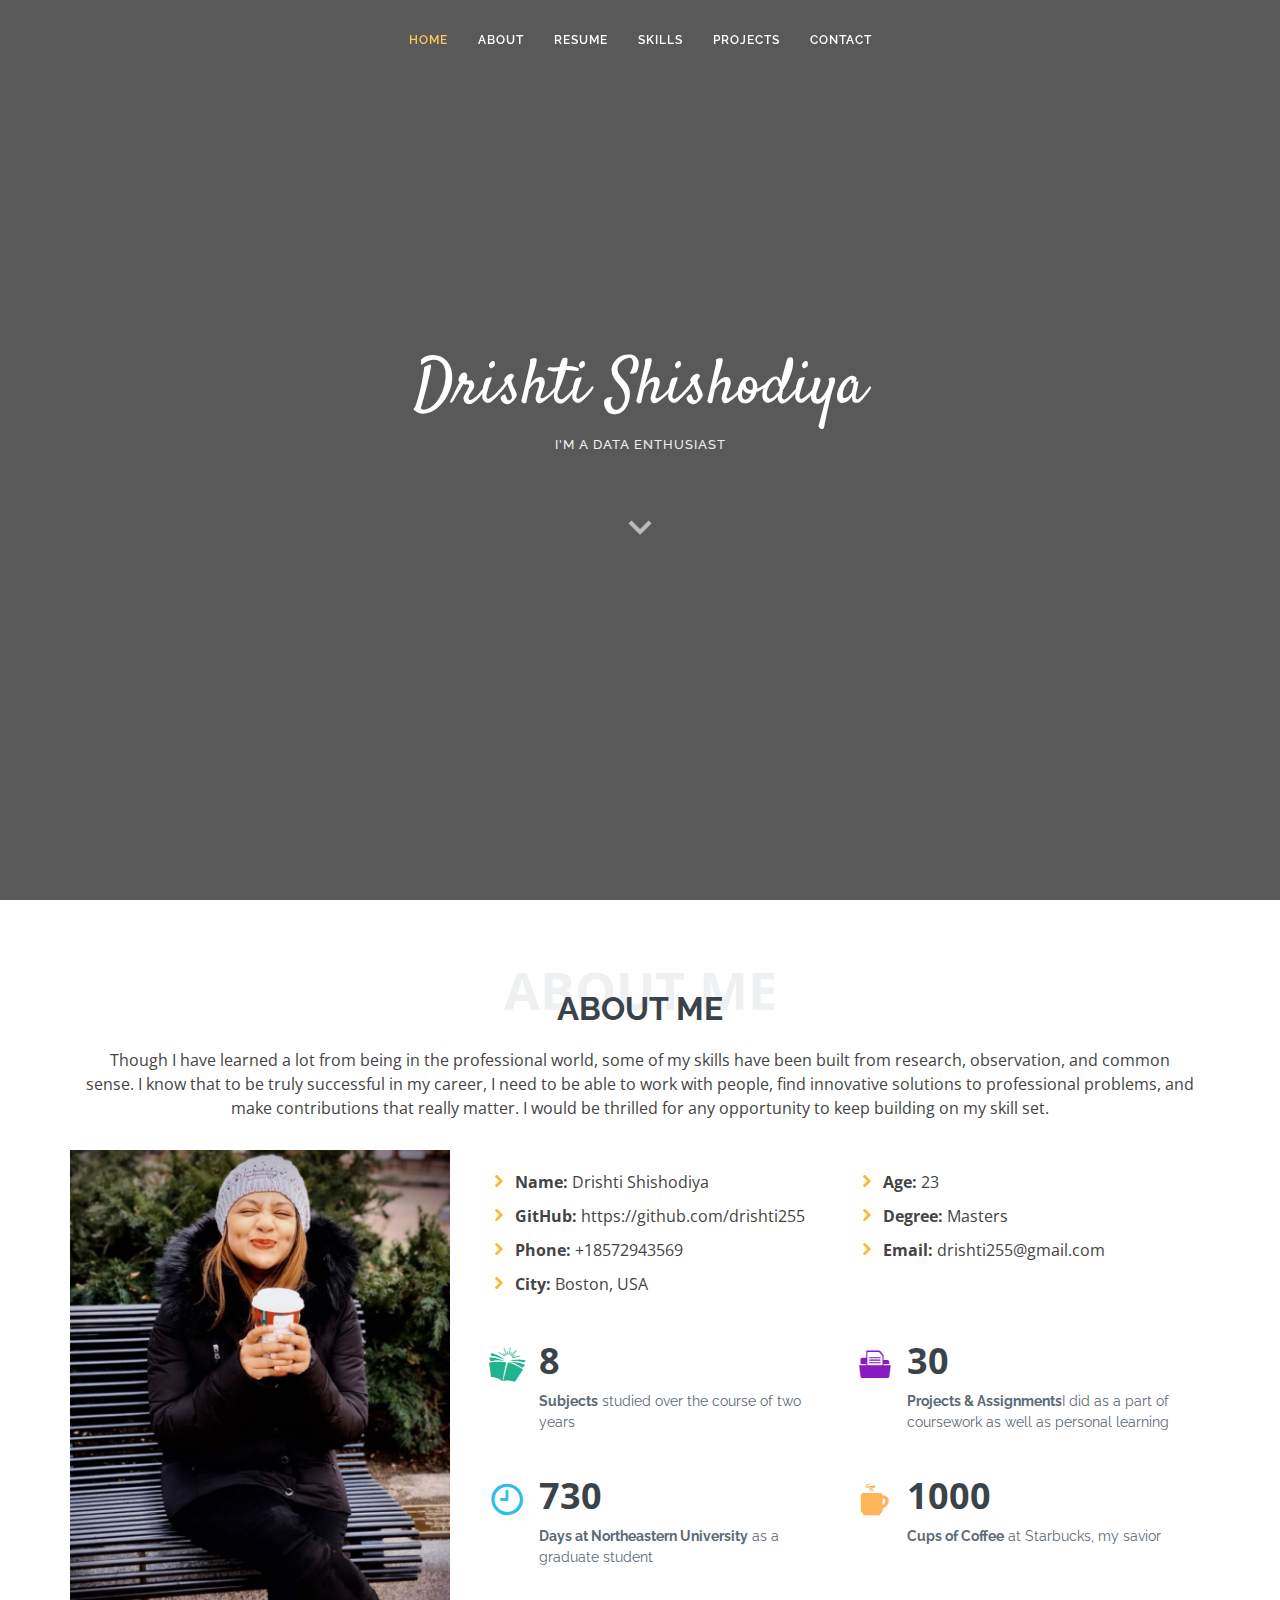
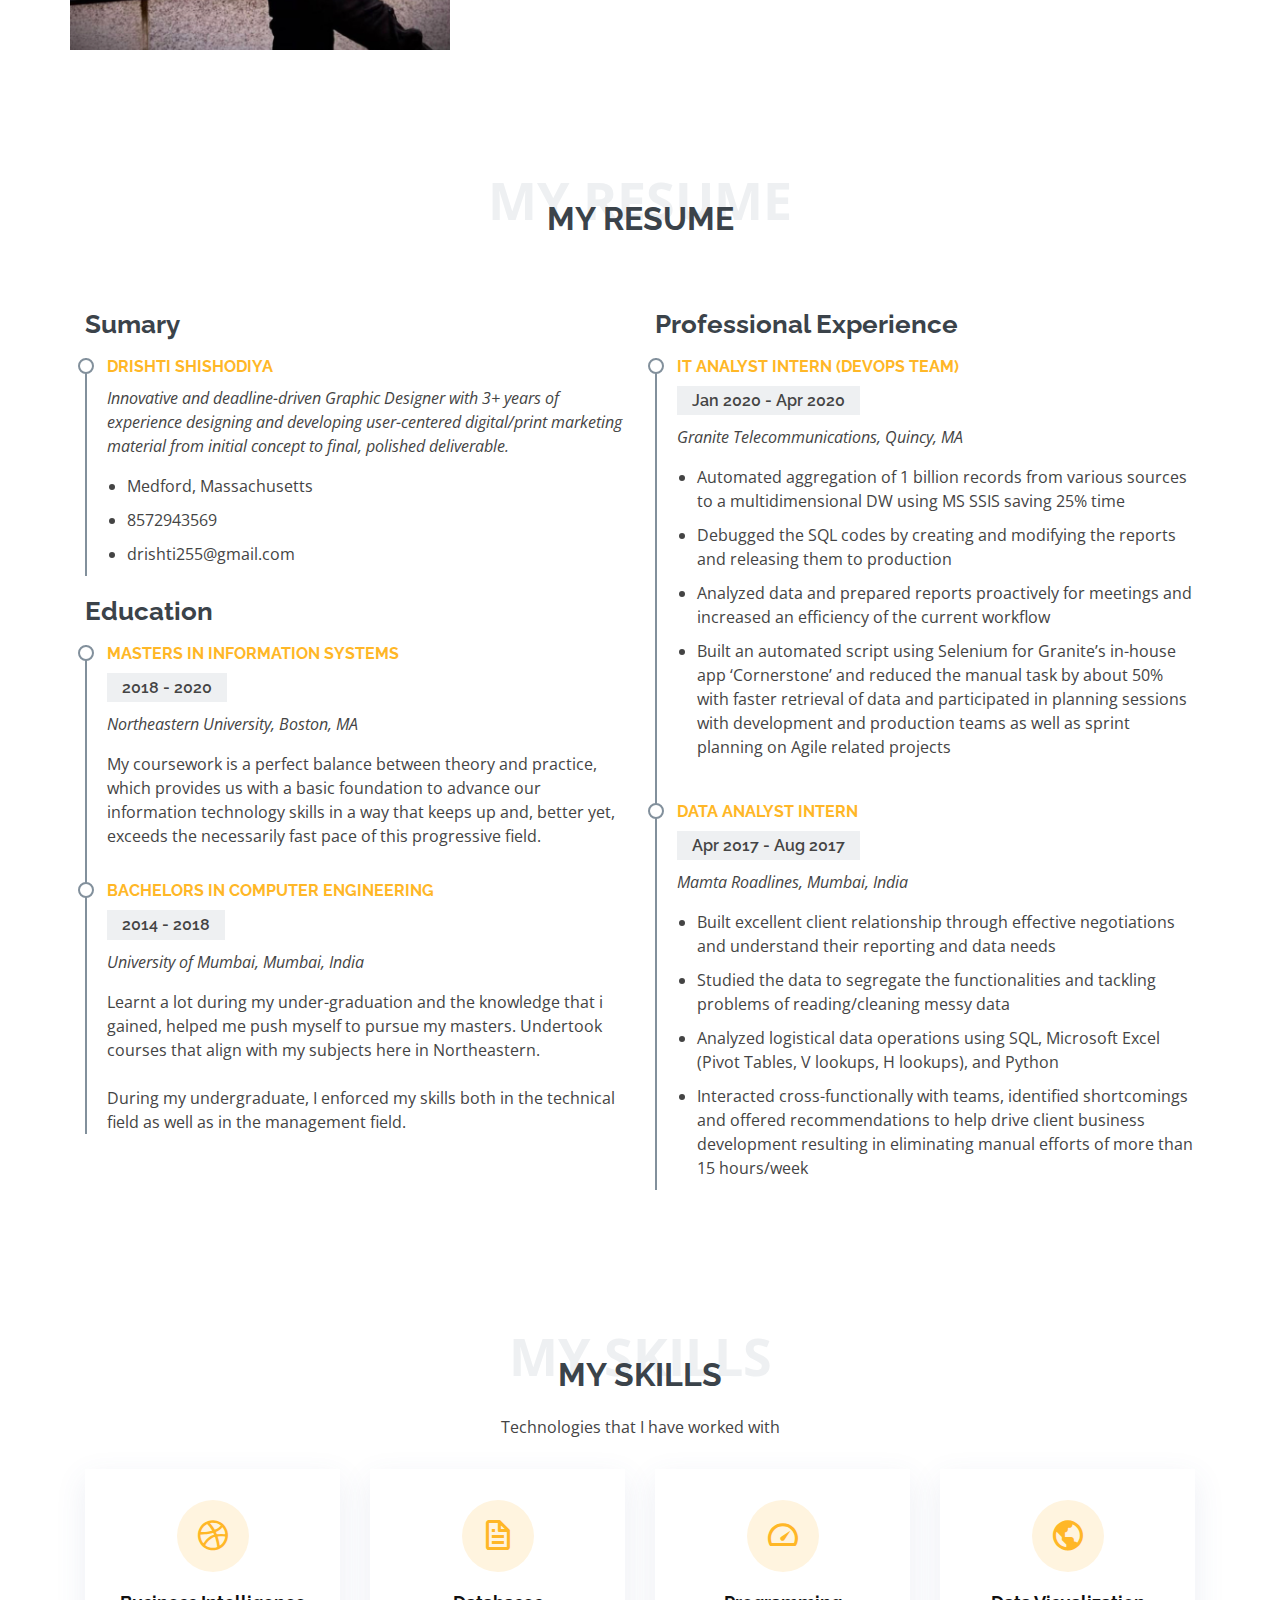
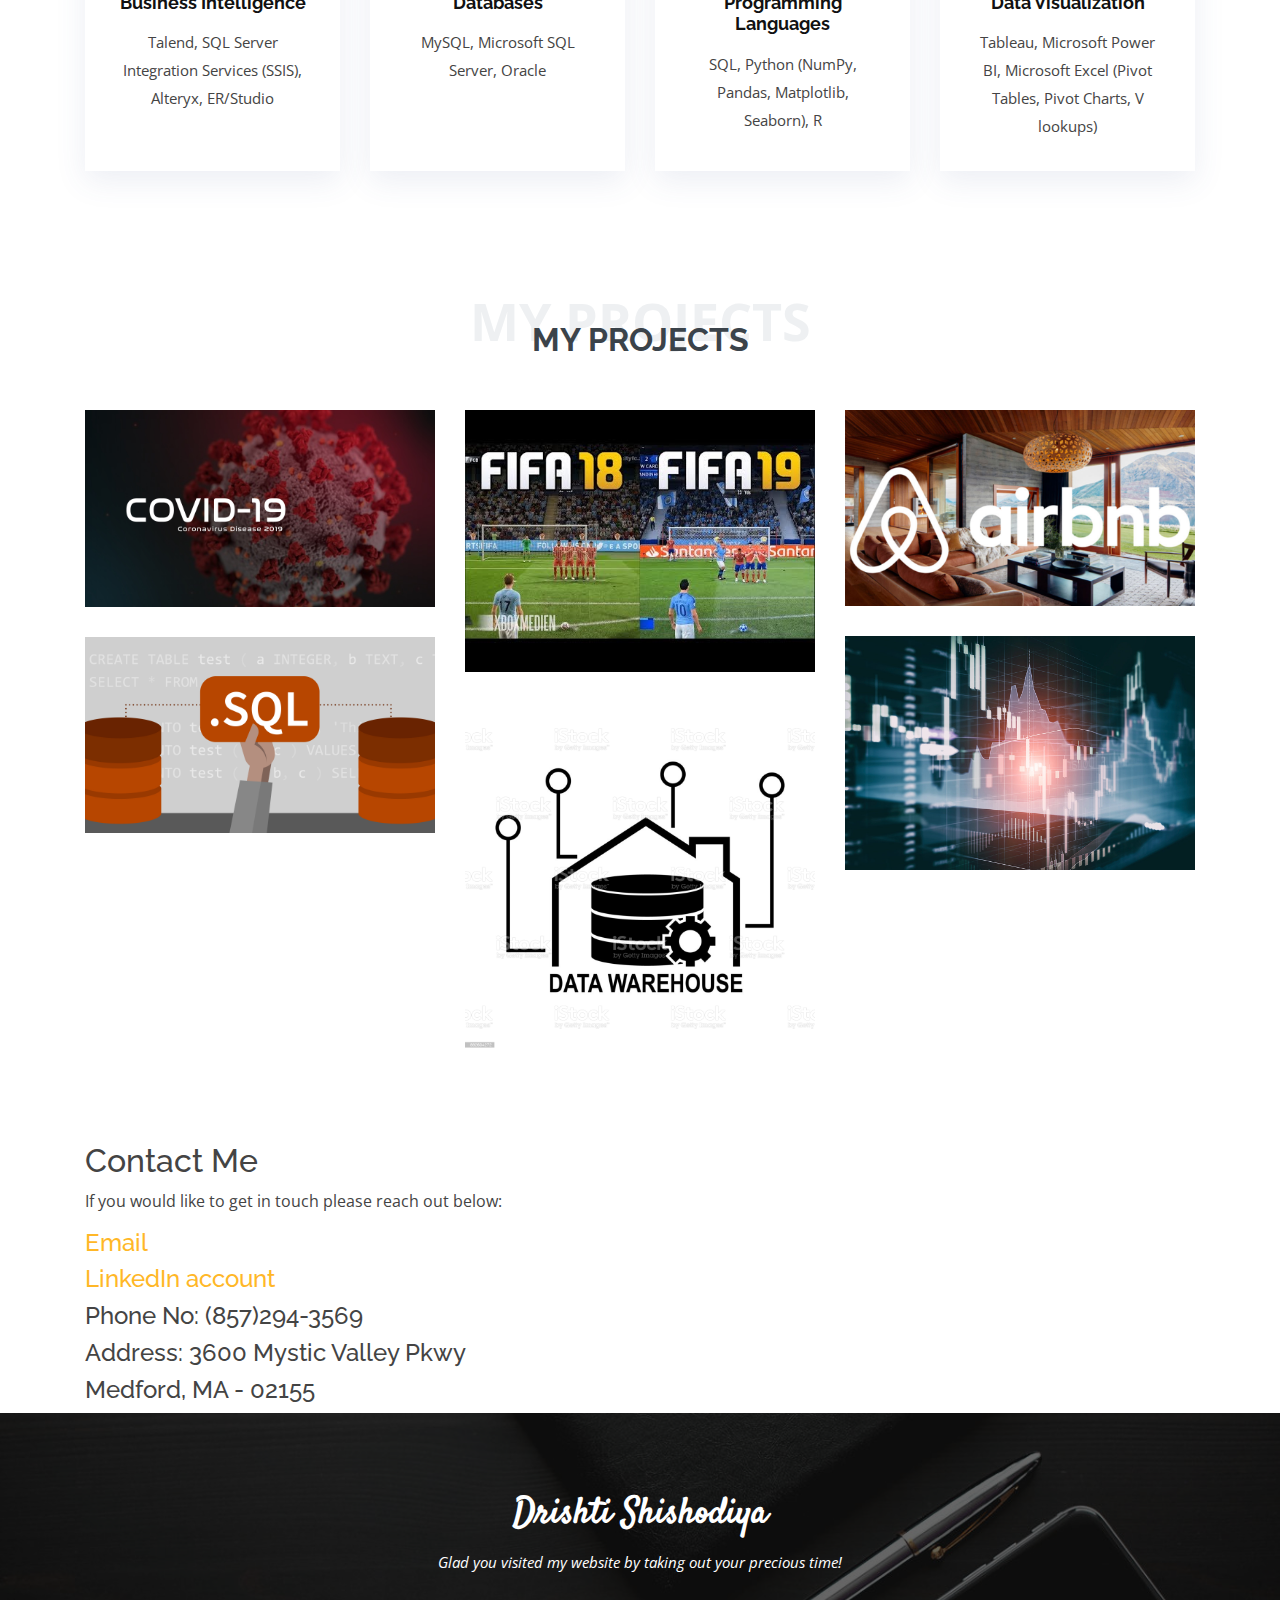
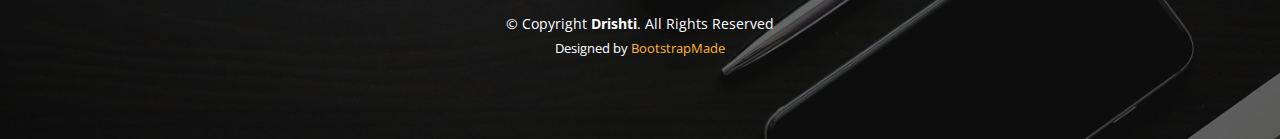
==== index.html @ b98b1c7c "Website: My Portfolio- First Edit" ====
<html lang="en"><head>
  <meta charset="utf-8">
  <meta content="width=device-width, initial-scale=1.0" name="viewport">

  <title>Laura Bootstrap Template - Index</title>
  <meta content="" name="description">
  <meta content="" name="keywords">

  <!-- Favicons -->
  <link href="assets/img/favicon.png" rel="icon">
  <link href="assets/img/apple-touch-icon.png" rel="apple-touch-icon">

  <!-- Google Fonts -->
  <link href="https://fonts.googleapis.com/css?family=Open+Sans:300,300i,400,400i,600,600i,700,700i|Raleway:300,300i,400,400i,500,500i,600,600i,700,700i|Satisfy" rel="stylesheet">

  <!-- Vendor CSS Files -->
  <link href="assets/vendor/bootstrap/css/bootstrap.min.css" rel="stylesheet">
  <link href="assets/vendor/icofont/icofont.min.css" rel="stylesheet">
  <link href="assets/vendor/boxicons/css/boxicons.min.css" rel="stylesheet">
  <link href="assets/vendor/owl.carousel/assets/owl.carousel.min.css" rel="stylesheet">
  <link href="assets/vendor/venobox/venobox.css" rel="stylesheet">

  <!-- Template Main CSS File -->
  <link href="assets/css/style.css" rel="stylesheet">

  <!-- =======================================================
  * Template Name: Laura - v2.2.0
  * Template URL: https://bootstrapmade.com/laura-free-creative-bootstrap-theme/
  * Author: BootstrapMade.com
  * License: https://bootstrapmade.com/license/
  ======================================================== -->
</head>

<body class=""><button type="button" class="mobile-nav-toggle d-lg-none"><i class="icofont-navigation-menu"></i></button>

  <!-- ======= Header ======= -->
  <header id="header" class="fixed-top d-flex justify-content-center align-items-center header-transparent">

    <nav class="nav-menu d-none d-lg-block">
      <ul>
        <li class="active"><a href="index.html">Home</a></li>
        <li class=""><a href="#about">About</a></li>
        <li class=""><a href="#resume">Resume</a></li>
        <li class=""><a href="#services">Skills</a></li>
        <li class=""><a href="#portfolio">Projects</a></li>
        <li class=""><a href="#contact">Contact</a></li>

      </ul>
    </nav><!-- .nav-menu -->

  </header><!-- End Header -->

  <!-- ======= Hero Section ======= -->
  <section id="hero">
    <div class="hero-container">
      <h1>Drishti Shishodiya</h1>
      <h2>I'm a Data Enthusiast </h2>
      <a href="#about" class="btn-scroll scrollto" title="Scroll Down"><i class="bx bx-chevron-down"></i></a>
    </div>
  </section><!-- End Hero -->

  <main id="main">

    <!-- ======= About Me Section ======= -->
    <section id="about" class="about">
      <div class="container">

        <div class="section-title">
          <span>About Me</span>
          <h2>About Me</h2>
          <p>Though I have learned a lot from being in the professional world, some of my skills have been built from research, observation, and common sense. I know that to be truly successful in my career, I need to be able to work with people, find innovative solutions to professional problems, and make contributions that really matter. I would be thrilled for any opportunity to keep building on my skill set.</p>
        </div>

        <div class="row">
          <div class="image col-lg-4 d-flex align-items-stretch justify-content-center justify-content-lg-start"></div>
          <div class="col-lg-8 d-flex flex-column align-items-stretch">
            <div class="content pl-lg-4 d-flex flex-column justify-content-center">
              <div class="row">
                <div class="col-lg-6">
                  <ul>
                    <li><i class="icofont-rounded-right"></i> <strong>Name:</strong>  Drishti Shishodiya</li>
                    <li><i class="icofont-rounded-right"></i> <strong>GitHub:</strong> https://github.com/drishti255</li>
                    <li><i class="icofont-rounded-right"></i> <strong>Phone:</strong> +18572943569</li>
                    <li><i class="icofont-rounded-right"></i> <strong>City:</strong> Boston, USA</li>
                  </ul>
                </div>
                <div class="col-lg-6">
                  <ul>
                    <li><i class="icofont-rounded-right"></i> <strong>Age:</strong> 23</li>
                    <li><i class="icofont-rounded-right"></i> <strong>Degree:</strong> Masters</li>
                    <li><i class="icofont-rounded-right"></i> <strong>Email:</strong> drishti255@gmail.com</li>
                    
                  </ul>
                </div>
              </div>
              <div class="row mt-n4">
                <div class="col-md-6 mt-5 d-md-flex align-items-md-stretch">
                  <div class="count-box">
                    <i class="icofont-education" style="color: #20b38e;"></i>
                    <span data-toggle="counter-up">8</span>
                    <p><strong>Subjects</strong> studied over the course of two years</p>
                  </div>
                </div>

                <div class="col-md-6 mt-5 d-md-flex align-items-md-stretch">
                  <div class="count-box">
                    <i class="icofont-document-folder" style="color: #8a1ac2;"></i>
                    <span data-toggle="counter-up"> 30 </span>
                    <p><strong>Projects &amp; Assignments</strong>I did as a part of coursework as well as personal learning</p>
                  </div>
                </div>

                <div class="col-md-6 mt-5 d-md-flex align-items-md-stretch">
                  <div class="count-box">
                    <i class="icofont-clock-time" style="color: #2cbdee;"></i>
                    <span data-toggle="counter-up">730</span>
                    <p><strong>Days at Northeastern University</strong> as a graduate student</p>
                  </div>
                </div>

                <div class="col-md-6 mt-5 d-md-flex align-items-md-stretch">
                  <div class="count-box">
                    <i style="color: #ffb459;" class="icofont-coffee-mug"></i>
                    <span data-toggle="counter-up">1000</span>
                    <p><strong>Cups of Coffee</strong> at Starbucks, my savior </p>
                  </div>
                </div>
              </div>
            </div><!-- End .content-->

            

          </div>
        </div>

      </div>
    </section><!-- End About Me Section -->

    <!-- ======= My Resume Section ======= -->
    <section id="resume" class="resume">
      <div class="container">

        <div class="section-title">
          <span>My Resume</span>
          <h2>My Resume</h2>
          
        </div>

        <div class="row">
          <div class="col-lg-6">
            <h3 class="resume-title">Sumary</h3>
            <div class="resume-item pb-0">
              <h4>Drishti Shishodiya</h4>
              <p><em>Innovative and deadline-driven Graphic Designer with 3+ years of experience designing and developing user-centered digital/print marketing material from initial concept to final, polished deliverable.</em></p>
              <p>
              </p><ul>
                <li> Medford, Massachusetts</li>
                <li>8572943569</li>
                <li>drishti255@gmail.com</li>
              </ul>
              <p></p>
            </div>

            <h3 class="resume-title">Education</h3>
            <div class="resume-item">
              <h4>Masters in Information Systems</h4>
              <h5>2018 - 2020</h5>
              <p><em>Northeastern University, Boston, MA</em></p>
              <p>My coursework is a perfect balance between theory and practice, which provides us with a basic foundation to advance our information technology skills in a way that keeps up and, better yet, exceeds the necessarily fast pace of this progressive field.</p>
            </div>
            <div class="resume-item">
              <h4>Bachelors in Computer Engineering</h4>
              <h5>2014 - 2018</h5>
              <p><em>University of Mumbai, Mumbai, India</em></p>
              <p>Learnt a lot during my under-graduation and the knowledge that i gained, helped me push myself to pursue my masters. Undertook courses that align with my subjects here in Northeastern. <br/> <br/>During my undergraduate, I enforced my skills both in the technical field as well as in the management field.</p>
            </div>
          </div>
          <div class="col-lg-6">
            <h3 class="resume-title">Professional Experience</h3>
            <div class="resume-item">
              <h4>IT Analyst Intern (Devops Team)</h4>
              <h5>Jan 2020 - Apr 2020</h5>
              <p><em> Granite Telecommunications, Quincy, MA </em></p>
              <p>
              </p><ul>
                <li>Automated aggregation of 1 billion records from various sources to a multidimensional DW using MS SSIS saving 25% time</li>
                <li>Debugged the SQL codes by creating and modifying the reports and releasing them to production</li>
                <li>Analyzed data and prepared reports proactively for meetings and increased an efficiency of the current workflow</li>
                <li>Built an automated script using Selenium for Granite’s in-house app ‘Cornerstone’ and reduced the manual task by about 50% with faster retrieval of data and participated in planning sessions with development and production teams as well as sprint planning on Agile related projects</li>
              </ul>
              <p></p>
            </div>
            <div class="resume-item">
              <h4>Data Analyst Intern</h4>
              <h5>Apr 2017 - Aug 2017</h5>
              <p><em>Mamta Roadlines, Mumbai, India</em></p>
              <p>
              </p><ul>
                <li>Built excellent client relationship through effective negotiations and understand their reporting and data needs</li>
                <li>Studied the data to segregate the functionalities and tackling problems of reading/cleaning messy data</li>
                <li>Analyzed logistical data operations using SQL, Microsoft Excel (Pivot Tables, V lookups, H lookups), and Python </li>
                <li>Interacted cross-functionally with teams, identified shortcomings and offered recommendations to help drive client business development resulting in eliminating manual efforts of more than 15 hours/week</li>
              </ul>
              <p></p>
            </div>
          </div>
        </div>

      </div>
    </section>
    <!-- ======= My Services Section ======= -->
    <section id="services" class="services">
      <div class="container">

        <div class="section-title">
          <span>My Skills</span>
          <h2>My Skills</h2>
          <p>Technologies that I have worked with</p>
        </div>

        <div class="row">
          <div class="col-md-6 col-lg-3 d-flex align-items-stretch mb-5 mb-lg-0">
            <div class="icon-box">
              <div class="icon"><i class="bx bxl-dribbble"></i></div>
              <h4 class="title"><a href="">Business Intelligence </a></h4>
              <p class="description">Talend, SQL Server Integration Services (SSIS), Alteryx, ER/Studio</p>
            </div>
          </div>

          <div class="col-md-6 col-lg-3 d-flex align-items-stretch mb-5 mb-lg-0">
            <div class="icon-box">
              <div class="icon"><i class="bx bx-file"></i></div>
              <h4 class="title"><a href="">Databases</a></h4>
              <p class="description">MySQL, Microsoft SQL Server, Oracle   </p>
            </div>
          </div>

          <div class="col-md-6 col-lg-3 d-flex align-items-stretch mb-5 mb-lg-0">
            <div class="icon-box">
              <div class="icon"><i class="bx bx-tachometer"></i></div>
              <h4 class="title"><a href="">Programming Languages</a></h4>
              <p class="description">SQL, Python (NumPy, Pandas, Matplotlib, Seaborn), R</p>
            </div>
          </div>

          <div class="col-md-6 col-lg-3 d-flex align-items-stretch mb-5 mb-lg-0">
            <div class="icon-box">
              <div class="icon"><i class="bx bx-world"></i></div>
              <h4 class="title"><a href="">Data Visualization</a></h4>
              <p class="description">Tableau, Microsoft Power BI, Microsoft Excel (Pivot Tables, Pivot Charts, V lookups)</p>
            </div>
          </div>
          
        </div>

      </div>
    </section><!-- End My Services Section -->

    
    <!-- ======= My Portfolio Section ======= -->
    <section id="portfolio" class="portfolio">
      <div class="container">

        <div class="section-title">
          <span>My Projects</span>
          <h2>My Projects</h2>
        </div>

        

        <div class="row portfolio-container" style="position: relative; height: 887.5px;">

          <div class="col-lg-4 col-md-6 portfolio-item filter-app" style="position: absolute; left: 0px; top: 0px;">
            <div class="portfolio-img"><img src="assets/img/portfolio/portfolio-1.jpg" class="img-fluid" alt=""></div>
            <div class="portfolio-info">
              <h4></h4>
              <p></p>
              
              <a href="https://public.tableau.com/profile/drishti8812#!/vizhome/COVID-19AnalysisofConfirmedCases/Dashboard1" class="details-link" title="More Details"><i class="bx bx-link"></i></a>
            </div>
          </div>

          <div class="col-lg-4 col-md-6 portfolio-item filter-web" style="position: absolute; left: 360px; top: 0px;">
            <div class="portfolio-img"><img src="assets/img/portfolio/portfolio-2.jpg" class="img-fluid" alt=""></div>
            <div class="portfolio-info">
              <h4></h4>
              <p></p>
              
              <a href="https://github.com/drishti255/Predictive-Analysis--Analyzing-the-player-value" class="details-link" title="More Details"><i class="bx bx-link"></i></a>
            </div>
          </div>

          <div class="col-lg-4 col-md-6 portfolio-item filter-app" style="position: absolute; left: 0px; top: 215.625px;">
            <div class="portfolio-img"><img src="assets/img/portfolio/portfolio-3.jpg" class="img-fluid" alt=""></div>
            <div class="portfolio-info">
              <h4></h4>
              <p></p>
              
              <a href="https://github.com/drishti255/Melbourne-Airbnb-Data-Analysis" class="details-link" title="More Details"><i class="bx bx-link"></i></a>
            </div>
          </div>

          <div class="col-lg-4 col-md-6 portfolio-item filter-card" style="position: absolute; left: 360px; top: 277.5px;">
            <div class="portfolio-img"><img src="assets/img/portfolio/portfolio-4.jpg" class="img-fluid" alt=""></div>
            <div class="portfolio-info">
              <h4></h4>
              <p></p>
              
              <a href="https://github.com/drishti255/MarriedWomenIncomePrediction" class="details-link" title="More Details"><i class="bx bx-link"></i></a>
            </div>
          </div>

          <div class="col-lg-4 col-md-6 portfolio-item filter-web" style="position: absolute; left: 0px; top: 431.078px;">
            <div class="portfolio-img"><img src="assets/img/portfolio/portfolio-5.jpg" class="img-fluid" alt=""></div>
            <div class="portfolio-info">
              <h4></h4>
              <p></p>
              
              <a href="portfolio-details.html" class="details-link" title="More Details"><i class="bx bx-link"></i></a>
            </div>
          </div>

          <div class="col-lg-4 col-md-6 portfolio-item filter-app" style="position: absolute; left: 360px; top: 527.5px;">
            <div class="portfolio-img"><img src="assets/img/portfolio/portfolio-6.jpg" class="img-fluid" alt=""></div>
            <div class="portfolio-info">
              <h4></h4>
              <p></p>
              
              <a href="https://github.com/drishti255/DataWarehouse" class="details-link" title="More Details"><i class="bx bx-link"></i></a>
            </div>
          </div>

          <div class="col-lg-4 col-md-6 portfolio-item filter-card" style="position: absolute; left: 0px; top: 646.703px;">
            <div class="portfolio-img"><img src="assets/img/portfolio/portfolio-7.jpg" class="img-fluid" alt=""></div>
            
          </div>

          <div class="col-lg-4 col-md-6 portfolio-item filter-card" style="position: absolute; left: 0px; top: 676.703px;">
            <div class="portfolio-img"><img src="assets/img/portfolio/portfolio-8.jpg" class="img-fluid" alt=""></div>
            
          </div>

          <div class="col-lg-4 col-md-6 portfolio-item filter-web" style="position: absolute; left: 0px; top: 706.703px;">
            
            
          </div>

        </div>

      </div>
    </section><!-- End My Portfolio Section -->

    <!-- ======= Pricing Section ======= -->
    <!-- End Pricing Section -->

    <!-- ======= Contact Me Section ======= -->
    <div class="container">
      <h2>Contact Me</h2>
      <p>If you would like to get in touch please reach out below:
      
      </p><div class="containers">
      <a href="mailto:drishti255@gmail.com"><h4>Email</h4></a>
    </div>

    <div class="containers">
      <a href="https://www.linkedin.com/in/drishtishishodiya/"><h4>LinkedIn account</h4></a>
    </div>
    <div class="containers">
      <b><h4>Phone No: (857)294-3569</h4></b>
    </div>
    <div class="containers">
      <b><h4>Address: 3600 Mystic Valley Pkwy</h4></b>
      <b><h4>Medford, MA - 02155</h4></b>
    </div> <!-- End Contact Me Section -->

  </main><!-- End #main -->

  <!-- ======= Footer ======= -->
  <footer id="footer">
    <div class="container">
      <h3>Drishti Shishodiya</h3>
      <p>Glad you visited my website by taking out your precious time!</p>
      
      <div class="copyright">
        © Copyright <strong><span>Drishti</span></strong>. All Rights Reserved
      </div>
      <div class="credits">
        <!-- All the links in the footer should remain intact. -->
        <!-- You can delete the links only if you purchased the pro version. -->
        <!-- Licensing information: https://bootstrapmade.com/license/ -->
        <!-- Purchase the pro version with working PHP/AJAX contact form: https://bootstrapmade.com/laura-free-creative-bootstrap-theme/ -->
        Designed by <a href="https://bootstrapmade.com/">BootstrapMade</a>
      </div>
    </div>
  </footer><!-- End Footer -->

  <a href="#" class="back-to-top" style="display: none;"><i class="icofont-simple-up"></i></a>

  <!-- Vendor JS Files -->
  <script src="assets/vendor/jquery/jquery.min.js"></script>
  <script src="assets/vendor/bootstrap/js/bootstrap.bundle.min.js"></script>
  <script src="assets/vendor/jquery.easing/jquery.easing.min.js"></script>
  <script src="assets/vendor/php-email-form/validate.js"></script>
  <script src="assets/vendor/waypoints/jquery.waypoints.min.js"></script>
  <script src="assets/vendor/counterup/counterup.min.js"></script>
  <script src="assets/vendor/owl.carousel/owl.carousel.min.js"></script>
  <script src="assets/vendor/isotope-layout/isotope.pkgd.min.js"></script>
  <script src="assets/vendor/venobox/venobox.min.js"></script>

  <!-- Template Main JS File -->
  <script src="assets/js/main.js"></script><nav class="mobile-nav d-lg-none">
      <ul>
        <li class=""><a href="index.html">Home</a></li>
        <li class=""><a href="#about">About</a></li>
        <li class=""><a href="#resume">Resume</a></li>
        <li class=""><a href="#services">Services</a></li>
        <li class=""><a href="#portfolio">Portfolio</a></li>
        <li class=""><a href="#contact">Contact</a></li>

      </ul>
    </nav><div class="mobile-nav-overly" style="display: none;"></div>



</body></html>
---- assets/vendor/venobox/venobox.css ----
/* ------ venobox.css --------*/
.vbox-overlay *, .vbox-overlay *:before, .vbox-overlay *:after{
    -webkit-backface-visibility: hidden;
    -webkit-box-sizing:border-box;
    -moz-box-sizing:border-box;
    box-sizing:border-box;
}
.vbox-overlay * { 
    -webkit-backface-visibility: visible;
    backface-visibility: visible;
}
.vbox-overlay{
    display: -webkit-flex;
    display: flex;
    -webkit-flex-direction: column;
    flex-direction: column;
    -webkit-justify-content: center;
    justify-content: center;
    -webkit-align-items: center;
    align-items: center;
    position: fixed;
    left: 0;
    top: 0;
    bottom: 0;
    right: 0;
    z-index: 999999;
}

/* ----- navigation ----- */
.vbox-title{
    width: 100%;
    height: 40px;
    float: left;
    text-align: center;
    line-height: 28px;
    font-size: 12px;
    padding: 6px 50px;
    overflow: hidden;
    position: fixed;
    display: none;
    left: 0;
    z-index: 89;
}
.vbox-close{
    cursor: pointer;
    position: fixed;
    top: -1px;
    right: 0;
    width: 50px;
    height: 40px;
    padding: 6px;
    display: block;
    background-position:10px center;
    overflow: hidden;
    font-size: 24px;
    line-height: 1;
    text-align: center;
    z-index: 99;
}
.vbox-left{
    cursor: pointer;
    position: fixed;
    left: 0;
    height: 40px;
    overflow: hidden;
    line-height: 28px;
    font-size: 12px;
    z-index: 99;
    display: flex;
    align-items:center;
}
.vbox-num{
    display: inline-block;
    margin: 6px 0 6px 15px;
}
/* ----- Social share ----- */
.vbox-share{
    line-height: 28px;
    font-size: 12px;
    overflow: hidden;
    position: fixed;
    left: 0;
    z-index: 98;
    display: flex;
    align-items:center;
    justify-content: center;
    width: 100%;
    text-align: center;
}
.vbox-share svg{
    max-height: 28px;
    width: 28px;
    z-index: 10;
    margin-left: 12px;
    margin-top: 6px;
    margin-bottom: 6px;
    vertical-align: middle;
}


/* ----- navigation ARROWS ----- */
.vbox-next, .vbox-prev{
    position: fixed;
    top: 50%;
    margin-top: -15px;
    overflow: hidden;
    cursor: pointer;
    display: block;
    width: 45px;
    height: 45px;
    z-index: 99;
}
.vbox-next span, .vbox-prev span{
    position: relative;
    width: 20px;
    height: 20px;
    border: 2px solid transparent;
    border-top-color: #B6B6B6;
    border-right-color: #B6B6B6;
    text-indent: -100px;
    position: absolute;
    top: 8px;
    display: block;
}
.vbox-prev{
    left: 15px;
}
.vbox-next{
    right: 15px;
}
.vbox-prev span{
    left: 10px;
    -ms-transform: rotate(-135deg);
    -webkit-transform: rotate(-135deg);
    transform: rotate(-135deg);
}
.vbox-next span{
    -ms-transform: rotate(45deg);
    -webkit-transform: rotate(45deg);
    transform: rotate(45deg);
    right: 10px;
}
/* ------- inline window ------ */
.vbox-inline{
    width: 420px;
    height: 315px;
    height: 70vh;
    padding: 10px;
    background: #fff;
    margin: 0 auto;
    overflow: auto;
    text-align: left;
}
/* ------- Video & iFrames window ------ */
.venoframe{
    max-width: 100%;
    width: 100%;
    border: none;
    width: 100%;
    height: 260px;
    height: 70vh;
}
.venoframe.vbvid{
    height: 260px;
}
@media (min-width: 768px) {
    .venoframe, .vbox-inline{
        width: 90%;
        height: 360px;
        height: 70vh;
    }
    .venoframe.vbvid{
        width: 640px;
        height: 360px;
    }
}
@media (min-width: 992px) {
    .venoframe, .vbox-inline{
        max-width: 1200px;
        width: 80%;
        height: 540px;
        height: 70vh;
    }
    .venoframe.vbvid{
        width: 960px;
        height: 540px;
    }
}
/* 
Please do NOT edit this part! 
or at least read this note: http://i.imgur.com/7C0ws9e.gif
*/
.vbox-open{
    overflow: hidden;
}
.vbox-container{
    position: absolute;
    left: 0;
    right: 0;
    top: 0;
    bottom: 0;
    overflow-x: hidden;
    overflow-y: scroll;
    overflow-scrolling: touch;
    -webkit-overflow-scrolling: touch;
    z-index: 20;
    max-height: 100%;

}

.vbox-content{
    text-align: center;
    float: left;
    width: 100%;
    position: relative;
    overflow: hidden;
    padding: 20px 4%;
}
.vbox-container img{
    max-width: 100%;
    height: auto;
}
.vbox-figlio{
    box-shadow: 0 0 12px rgba(0,0,0,0.19), 0 6px 6px rgba(0,0,0,0.23);
    max-width: 100%;
    text-align: initial;
}
img.vbox-figlio{
    -webkit-user-select: none;
-khtml-user-select: none;
-moz-user-select: none;
-o-user-select: none;
user-select: none;
}
.vbox-content.swipe-left{
    margin-left: -200px !important;
}
.vbox-content.swipe-right{
    margin-left: 200px !important;
}
.vbox-animated{
    webkit-transition: margin 300ms ease-out;
    transition: margin 300ms ease-out;
}

/* ---------- preloader ----------
 * SPINKIT 
 * http://tobiasahlin.com/spinkit/
-------------------------------- */
.sk-double-bounce,.sk-rotating-plane{width:40px;height:40px;margin:40px auto}.sk-rotating-plane{background-color:#333;-webkit-animation:sk-rotatePlane 1.2s infinite ease-in-out;animation:sk-rotatePlane 1.2s infinite ease-in-out}@-webkit-keyframes sk-rotatePlane{0%{-webkit-transform:perspective(120px) rotateX(0) rotateY(0);transform:perspective(120px) rotateX(0) rotateY(0)}50%{-webkit-transform:perspective(120px) rotateX(-180.1deg) rotateY(0);transform:perspective(120px) rotateX(-180.1deg) rotateY(0)}100%{-webkit-transform:perspective(120px) rotateX(-180deg) rotateY(-179.9deg);transform:perspective(120px) rotateX(-180deg) rotateY(-179.9deg)}}@keyframes sk-rotatePlane{0%{-webkit-transform:perspective(120px) rotateX(0) rotateY(0);transform:perspective(120px) rotateX(0) rotateY(0)}50%{-webkit-transform:perspective(120px) rotateX(-180.1deg) rotateY(0);transform:perspective(120px) rotateX(-180.1deg) rotateY(0)}100%{-webkit-transform:perspective(120px) rotateX(-180deg) rotateY(-179.9deg);transform:perspective(120px) rotateX(-180deg) rotateY(-179.9deg)}}.sk-double-bounce{position:relative}.sk-double-bounce .sk-child{width:100%;height:100%;border-radius:50%;background-color:#333;opacity:.6;position:absolute;top:0;left:0;-webkit-animation:sk-doubleBounce 2s infinite ease-in-out;animation:sk-doubleBounce 2s infinite ease-in-out}.sk-chasing-dots .sk-child,.sk-spinner-pulse,.sk-three-bounce .sk-child{background-color:#333;border-radius:100%}.sk-double-bounce .sk-double-bounce2{-webkit-animation-delay:-1s;animation-delay:-1s}@-webkit-keyframes sk-doubleBounce{0%,100%{-webkit-transform:scale(0);transform:scale(0)}50%{-webkit-transform:scale(1);transform:scale(1)}}@keyframes sk-doubleBounce{0%,100%{-webkit-transform:scale(0);transform:scale(0)}50%{-webkit-transform:scale(1);transform:scale(1)}}.sk-wave{margin:40px auto;width:50px;height:40px;text-align:center;font-size:10px}.sk-wave .sk-rect{background-color:#333;height:100%;width:6px;display:inline-block;-webkit-animation:sk-waveStretchDelay 1.2s infinite ease-in-out;animation:sk-waveStretchDelay 1.2s infinite ease-in-out}.sk-wave .sk-rect1{-webkit-animation-delay:-1.2s;animation-delay:-1.2s}.sk-wave .sk-rect2{-webkit-animation-delay:-1.1s;animation-delay:-1.1s}.sk-wave .sk-rect3{-webkit-animation-delay:-1s;animation-delay:-1s}.sk-wave .sk-rect4{-webkit-animation-delay:-.9s;animation-delay:-.9s}.sk-wave .sk-rect5{-webkit-animation-delay:-.8s;animation-delay:-.8s}@-webkit-keyframes sk-waveStretchDelay{0%,100%,40%{-webkit-transform:scaleY(.4);transform:scaleY(.4)}20%{-webkit-transform:scaleY(1);transform:scaleY(1)}}@keyframes sk-waveStretchDelay{0%,100%,40%{-webkit-transform:scaleY(.4);transform:scaleY(.4)}20%{-webkit-transform:scaleY(1);transform:scaleY(1)}}.sk-wandering-cubes{margin:40px auto;width:40px;height:40px;position:relative}.sk-wandering-cubes .sk-cube{background-color:#333;width:10px;height:10px;position:absolute;top:0;left:0;-webkit-animation:sk-wanderingCube 1.8s ease-in-out -1.8s infinite both;animation:sk-wanderingCube 1.8s ease-in-out -1.8s infinite both}.sk-chasing-dots,.sk-spinner-pulse{width:40px;height:40px;margin:40px auto}.sk-wandering-cubes .sk-cube2{-webkit-animation-delay:-.9s;animation-delay:-.9s}@-webkit-keyframes sk-wanderingCube{0%{-webkit-transform:rotate(0);transform:rotate(0)}25%{-webkit-transform:translateX(30px) rotate(-90deg) scale(.5);transform:translateX(30px) rotate(-90deg) scale(.5)}50%{-webkit-transform:translateX(30px) translateY(30px) rotate(-179deg);transform:translateX(30px) translateY(30px) rotate(-179deg)}50.1%{-webkit-transform:translateX(30px) translateY(30px) rotate(-180deg);transform:translateX(30px) translateY(30px) rotate(-180deg)}75%{-webkit-transform:translateX(0) translateY(30px) rotate(-270deg) scale(.5);transform:translateX(0) translateY(30px) rotate(-270deg) scale(.5)}100%{-webkit-transform:rotate(-360deg);transform:rotate(-360deg)}}@keyframes sk-wanderingCube{0%{-webkit-transform:rotate(0);transform:rotate(0)}25%{-webkit-transform:translateX(30px) rotate(-90deg) scale(.5);transform:translateX(30px) rotate(-90deg) scale(.5)}50%{-webkit-transform:translateX(30px) translateY(30px) rotate(-179deg);transform:translateX(30px) translateY(30px) rotate(-179deg)}50.1%{-webkit-transform:translateX(30px) translateY(30px) rotate(-180deg);transform:translateX(30px) translateY(30px) rotate(-180deg)}75%{-webkit-transform:translateX(0) translateY(30px) rotate(-270deg) scale(.5);transform:translateX(0) translateY(30px) rotate(-270deg) scale(.5)}100%{-webkit-transform:rotate(-360deg);transform:rotate(-360deg)}}.sk-spinner-pulse{-webkit-animation:sk-pulseScaleOut 1s infinite ease-in-out;animation:sk-pulseScaleOut 1s infinite ease-in-out}@-webkit-keyframes sk-pulseScaleOut{0%{-webkit-transform:scale(0);transform:scale(0)}100%{-webkit-transform:scale(1);transform:scale(1);opacity:0}}@keyframes sk-pulseScaleOut{0%{-webkit-transform:scale(0);transform:scale(0)}100%{-webkit-transform:scale(1);transform:scale(1);opacity:0}}.sk-chasing-dots{position:relative;text-align:center;-webkit-animation:sk-chasingDotsRotate 2s infinite linear;animation:sk-chasingDotsRotate 2s infinite linear}.sk-chasing-dots .sk-child{width:60%;height:60%;display:inline-block;position:absolute;top:0;-webkit-animation:sk-chasingDotsBounce 2s infinite ease-in-out;animation:sk-chasingDotsBounce 2s infinite ease-in-out}.sk-chasing-dots .sk-dot2{top:auto;bottom:0;-webkit-animation-delay:-1s;animation-delay:-1s}@-webkit-keyframes sk-chasingDotsRotate{100%{-webkit-transform:rotate(360deg);transform:rotate(360deg)}}@keyframes sk-chasingDotsRotate{100%{-webkit-transform:rotate(360deg);transform:rotate(360deg)}}@-webkit-keyframes sk-chasingDotsBounce{0%,100%{-webkit-transform:scale(0);transform:scale(0)}50%{-webkit-transform:scale(1);transform:scale(1)}}@keyframes sk-chasingDotsBounce{0%,100%{-webkit-transform:scale(0);transform:scale(0)}50%{-webkit-transform:scale(1);transform:scale(1)}}.sk-three-bounce{margin:40px auto;width:80px;text-align:center}.sk-three-bounce .sk-child{width:20px;height:20px;display:inline-block;-webkit-animation:sk-three-bounce 1.4s ease-in-out 0s infinite both;animation:sk-three-bounce 1.4s ease-in-out 0s infinite both}.sk-circle .sk-child:before,.sk-fading-circle .sk-circle:before{display:block;border-radius:100%;content:'';background-color:#333}.sk-three-bounce .sk-bounce1{-webkit-animation-delay:-.32s;animation-delay:-.32s}.sk-three-bounce .sk-bounce2{-webkit-animation-delay:-.16s;animation-delay:-.16s}@-webkit-keyframes sk-three-bounce{0%,100%,80%{-webkit-transform:scale(0);transform:scale(0)}40%{-webkit-transform:scale(1);transform:scale(1)}}@keyframes sk-three-bounce{0%,100%,80%{-webkit-transform:scale(0);transform:scale(0)}40%{-webkit-transform:scale(1);transform:scale(1)}}.sk-circle{margin:40px auto;width:40px;height:40px;position:relative}.sk-circle .sk-child{width:100%;height:100%;position:absolute;left:0;top:0}.sk-circle .sk-child:before{margin:0 auto;width:15%;height:15%;-webkit-animation:sk-circleBounceDelay 1.2s infinite ease-in-out both;animation:sk-circleBounceDelay 1.2s infinite ease-in-out both}.sk-circle .sk-circle2{-webkit-transform:rotate(30deg);-ms-transform:rotate(30deg);transform:rotate(30deg)}.sk-circle .sk-circle3{-webkit-transform:rotate(60deg);-ms-transform:rotate(60deg);transform:rotate(60deg)}.sk-circle .sk-circle4{-webkit-transform:rotate(90deg);-ms-transform:rotate(90deg);transform:rotate(90deg)}.sk-circle .sk-circle5{-webkit-transform:rotate(120deg);-ms-transform:rotate(120deg);transform:rotate(120deg)}.sk-circle .sk-circle6{-webkit-transform:rotate(150deg);-ms-transform:rotate(150deg);transform:rotate(150deg)}.sk-circle .sk-circle7{-webkit-transform:rotate(180deg);-ms-transform:rotate(180deg);transform:rotate(180deg)}.sk-circle .sk-circle8{-webkit-transform:rotate(210deg);-ms-transform:rotate(210deg);transform:rotate(210deg)}.sk-circle .sk-circle9{-webkit-transform:rotate(240deg);-ms-transform:rotate(240deg);transform:rotate(240deg)}.sk-circle .sk-circle10{-webkit-transform:rotate(270deg);-ms-transform:rotate(270deg);transform:rotate(270deg)}.sk-circle .sk-circle11{-webkit-transform:rotate(300deg);-ms-transform:rotate(300deg);transform:rotate(300deg)}.sk-circle .sk-circle12{-webkit-transform:rotate(330deg);-ms-transform:rotate(330deg);transform:rotate(330deg)}.sk-circle .sk-circle2:before{-webkit-animation-delay:-1.1s;animation-delay:-1.1s}.sk-circle .sk-circle3:before{-webkit-animation-delay:-1s;animation-delay:-1s}.sk-circle .sk-circle4:before{-webkit-animation-delay:-.9s;animation-delay:-.9s}.sk-circle .sk-circle5:before{-webkit-animation-delay:-.8s;animation-delay:-.8s}.sk-circle .sk-circle6:before{-webkit-animation-delay:-.7s;animation-delay:-.7s}.sk-circle .sk-circle7:before{-webkit-animation-delay:-.6s;animation-delay:-.6s}.sk-circle .sk-circle8:before{-webkit-animation-delay:-.5s;animation-delay:-.5s}.sk-circle .sk-circle9:before{-webkit-animation-delay:-.4s;animation-delay:-.4s}.sk-circle .sk-circle10:before{-webkit-animation-delay:-.3s;animation-delay:-.3s}.sk-circle .sk-circle11:before{-webkit-animation-delay:-.2s;animation-delay:-.2s}.sk-circle .sk-circle12:before{-webkit-animation-delay:-.1s;animation-delay:-.1s}@-webkit-keyframes sk-circleBounceDelay{0%,100%,80%{-webkit-transform:scale(0);transform:scale(0)}40%{-webkit-transform:scale(1);transform:scale(1)}}@keyframes sk-circleBounceDelay{0%,100%,80%{-webkit-transform:scale(0);transform:scale(0)}40%{-webkit-transform:scale(1);transform:scale(1)}}.sk-cube-grid{width:40px;height:40px;margin:40px auto}.sk-cube-grid .sk-cube{width:33.33%;height:33.33%;background-color:#333;float:left;-webkit-animation:sk-cubeGridScaleDelay 1.3s infinite ease-in-out;animation:sk-cubeGridScaleDelay 1.3s infinite ease-in-out}.sk-cube-grid .sk-cube1{-webkit-animation-delay:.2s;animation-delay:.2s}.sk-cube-grid .sk-cube2{-webkit-animation-delay:.3s;animation-delay:.3s}.sk-cube-grid .sk-cube3{-webkit-animation-delay:.4s;animation-delay:.4s}.sk-cube-grid .sk-cube4{-webkit-animation-delay:.1s;animation-delay:.1s}.sk-cube-grid .sk-cube5{-webkit-animation-delay:.2s;animation-delay:.2s}.sk-cube-grid .sk-cube6{-webkit-animation-delay:.3s;animation-delay:.3s}.sk-cube-grid .sk-cube7{-webkit-animation-delay:0ms;animation-delay:0ms}.sk-cube-grid .sk-cube8{-webkit-animation-delay:.1s;animation-delay:.1s}.sk-cube-grid .sk-cube9{-webkit-animation-delay:.2s;animation-delay:.2s}@-webkit-keyframes sk-cubeGridScaleDelay{0%,100%,70%{-webkit-transform:scale3D(1,1,1);transform:scale3D(1,1,1)}35%{-webkit-transform:scale3D(0,0,1);transform:scale3D(0,0,1)}}@keyframes sk-cubeGridScaleDelay{0%,100%,70%{-webkit-transform:scale3D(1,1,1);transform:scale3D(1,1,1)}35%{-webkit-transform:scale3D(0,0,1);transform:scale3D(0,0,1)}}.sk-fading-circle{margin:40px auto;width:40px;height:40px;position:relative}.sk-fading-circle .sk-circle{width:100%;height:100%;position:absolute;left:0;top:0}.sk-fading-circle .sk-circle:before{margin:0 auto;width:15%;height:15%;-webkit-animation:sk-circleFadeDelay 1.2s infinite ease-in-out both;animation:sk-circleFadeDelay 1.2s infinite ease-in-out both}.sk-fading-circle .sk-circle2{-webkit-transform:rotate(30deg);-ms-transform:rotate(30deg);transform:rotate(30deg)}.sk-fading-circle .sk-circle3{-webkit-transform:rotate(60deg);-ms-transform:rotate(60deg);transform:rotate(60deg)}.sk-fading-circle .sk-circle4{-webkit-transform:rotate(90deg);-ms-transform:rotate(90deg);transform:rotate(90deg)}.sk-fading-circle .sk-circle5{-webkit-transform:rotate(120deg);-ms-transform:rotate(120deg);transform:rotate(120deg)}.sk-fading-circle .sk-circle6{-webkit-transform:rotate(150deg);-ms-transform:rotate(150deg);transform:rotate(150deg)}.sk-fading-circle .sk-circle7{-webkit-transform:rotate(180deg);-ms-transform:rotate(180deg);transform:rotate(180deg)}.sk-fading-circle .sk-circle8{-webkit-transform:rotate(210deg);-ms-transform:rotate(210deg);transform:rotate(210deg)}.sk-fading-circle .sk-circle9{-webkit-transform:rotate(240deg);-ms-transform:rotate(240deg);transform:rotate(240deg)}.sk-fading-circle .sk-circle10{-webkit-transform:rotate(270deg);-ms-transform:rotate(270deg);transform:rotate(270deg)}.sk-fading-circle .sk-circle11{-webkit-transform:rotate(300deg);-ms-transform:rotate(300deg);transform:rotate(300deg)}.sk-fading-circle .sk-circle12{-webkit-transform:rotate(330deg);-ms-transform:rotate(330deg);transform:rotate(330deg)}.sk-fading-circle .sk-circle2:before{-webkit-animation-delay:-1.1s;animation-delay:-1.1s}.sk-fading-circle .sk-circle3:before{-webkit-animation-delay:-1s;animation-delay:-1s}.sk-fading-circle .sk-circle4:before{-webkit-animation-delay:-.9s;animation-delay:-.9s}.sk-fading-circle .sk-circle5:before{-webkit-animation-delay:-.8s;animation-delay:-.8s}.sk-fading-circle .sk-circle6:before{-webkit-animation-delay:-.7s;animation-delay:-.7s}.sk-fading-circle .sk-circle7:before{-webkit-animation-delay:-.6s;animation-delay:-.6s}.sk-fading-circle .sk-circle8:before{-webkit-animation-delay:-.5s;animation-delay:-.5s}.sk-fading-circle .sk-circle9:before{-webkit-animation-delay:-.4s;animation-delay:-.4s}.sk-fading-circle .sk-circle10:before{-webkit-animation-delay:-.3s;animation-delay:-.3s}.sk-fading-circle .sk-circle11:before{-webkit-animation-delay:-.2s;animation-delay:-.2s}.sk-fading-circle .sk-circle12:before{-webkit-animation-delay:-.1s;animation-delay:-.1s}@-webkit-keyframes sk-circleFadeDelay{0%,100%,39%{opacity:0}40%{opacity:1}}@keyframes sk-circleFadeDelay{0%,100%,39%{opacity:0}40%{opacity:1}}.sk-folding-cube{margin:40px auto;width:40px;height:40px;position:relative;-webkit-transform:rotateZ(45deg);transform:rotateZ(45deg)}.sk-folding-cube .sk-cube{float:left;width:50%;height:50%;position:relative;-webkit-transform:scale(1.1);-ms-transform:scale(1.1);transform:scale(1.1)}.sk-folding-cube .sk-cube:before{content:'';position:absolute;top:0;left:0;width:100%;height:100%;background-color:#333;-webkit-animation:sk-foldCubeAngle 2.4s infinite linear both;animation:sk-foldCubeAngle 2.4s infinite linear both;-webkit-transform-origin:100% 100%;-ms-transform-origin:100% 100%;transform-origin:100% 100%}.sk-folding-cube .sk-cube2{-webkit-transform:scale(1.1) rotateZ(90deg);transform:scale(1.1) rotateZ(90deg)}.sk-folding-cube .sk-cube3{-webkit-transform:scale(1.1) rotateZ(180deg);transform:scale(1.1) rotateZ(180deg)}.sk-folding-cube .sk-cube4{-webkit-transform:scale(1.1) rotateZ(270deg);transform:scale(1.1) rotateZ(270deg)}.sk-folding-cube .sk-cube2:before{-webkit-animation-delay:.3s;animation-delay:.3s}.sk-folding-cube .sk-cube3:before{-webkit-animation-delay:.6s;animation-delay:.6s}.sk-folding-cube .sk-cube4:before{-webkit-animation-delay:.9s;animation-delay:.9s}@-webkit-keyframes sk-foldCubeAngle{0%,10%{-webkit-transform:perspective(140px) rotateX(-180deg);transform:perspective(140px) rotateX(-180deg);opacity:0}25%,75%{-webkit-transform:perspective(140px) rotateX(0);transform:perspective(140px) rotateX(0);opacity:1}100%,90%{-webkit-transform:perspective(140px) rotateY(180deg);transform:perspective(140px) rotateY(180deg);opacity:0}}@keyframes sk-foldCubeAngle{0%,10%{-webkit-transform:perspective(140px) rotateX(-180deg);transform:perspective(140px) rotateX(-180deg);opacity:0}25%,75%{-webkit-transform:perspective(140px) rotateX(0);transform:perspective(140px) rotateX(0);opacity:1}100%,90%{-webkit-transform:perspective(140px) rotateY(180deg);transform:perspective(140px) rotateY(180deg);opacity:0}}
---- assets/css/style.css ----
/**
* Template Name: Laura - v2.2.0
* Template URL: https://bootstrapmade.com/laura-free-creative-bootstrap-theme/
* Author: BootstrapMade.com
* License: https://bootstrapmade.com/license/
*/

/*--------------------------------------------------------------
# General
--------------------------------------------------------------*/
body {
  font-family: "Open Sans", sans-serif;
  color: #444444;
}

a {
  color: #ffb727;
}

a:hover {
  color: #ffc85a;
  text-decoration: none;
}

h1, h2, h3, h4, h5, h6 {
  font-family: "Raleway", sans-serif;
}

/*--------------------------------------------------------------
# Back to top button
--------------------------------------------------------------*/
.back-to-top {
  position: fixed;
  display: none;
  right: 15px;
  bottom: 15px;
  z-index: 99999;
}

.back-to-top i {
  display: flex;
  align-items: center;
  justify-content: center;
  font-size: 24px;
  width: 40px;
  height: 40px;
  border-radius: 4px;
  background: #ffb727;
  color: #fff;
  transition: all 0.4s;
}

.back-to-top i:hover {
  background: #ffc550;
  color: #fff;
}

/*--------------------------------------------------------------
# Header
--------------------------------------------------------------*/
#header {
  z-index: 997;
  transition: all 0.5s;
  height: 80px;
  background: rgba(25, 28, 31, 0.8);
}

#header.header-transparent {
  background: transparent;
}

#header.header-scrolled {
  height: 60px;
  background: rgba(25, 28, 31, 0.8);
}

/*--------------------------------------------------------------
# Navigation Menu
--------------------------------------------------------------*/
/* Desktop Navigation */
.nav-menu, .nav-menu * {
  margin: 0;
  padding: 0;
  list-style: none;
}

.nav-menu > ul {
  display: flex;
}

.nav-menu > ul > li {
  position: relative;
  justify-content: center;
}

.nav-menu a {
  display: block;
  position: relative;
  color: #fff;
  padding: 10px 15px;
  transition: 0.3s;
  font-size: 12px;
  font-family: "Raleway", sans-serif;
  text-transform: uppercase;
  font-weight: 600;
  letter-spacing: 1px;
}

.nav-menu a:hover, .nav-menu .active > a, .nav-menu li:hover > a {
  color: #ffc85a;
  text-decoration: none;
}

.nav-menu .drop-down ul {
  display: block;
  position: absolute;
  left: 0;
  top: calc(100% + 30px);
  z-index: 99;
  opacity: 0;
  visibility: hidden;
  padding: 10px 0;
  background: #fff;
  box-shadow: 0px 0px 30px rgba(127, 137, 161, 0.25);
  transition: ease all 0.3s;
}

.nav-menu .drop-down:hover > ul {
  opacity: 1;
  top: 100%;
  visibility: visible;
}

.nav-menu .drop-down li {
  min-width: 180px;
  position: relative;
}

.nav-menu .drop-down ul a {
  padding: 10px 20px;
  font-size: 14px;
  font-weight: 500;
  text-transform: none;
  color: #3b434a;
}

.nav-menu .drop-down ul a:hover, .nav-menu .drop-down ul .active > a, .nav-menu .drop-down ul li:hover > a {
  color: #ffb727;
}

.nav-menu .drop-down > a:after {
  content: "\ea99";
  font-family: IcoFont;
  padding-left: 5px;
}

.nav-menu .drop-down .drop-down ul {
  top: 0;
  left: calc(100% - 30px);
}

.nav-menu .drop-down .drop-down:hover > ul {
  opacity: 1;
  top: 0;
  left: 100%;
}

.nav-menu .drop-down .drop-down > a {
  padding-right: 35px;
}

.nav-menu .drop-down .drop-down > a:after {
  content: "\eaa0";
  font-family: IcoFont;
  position: absolute;
  right: 15px;
}

@media (max-width: 1366px) {
  .nav-menu .drop-down .drop-down ul {
    left: -90%;
  }
  .nav-menu .drop-down .drop-down:hover > ul {
    left: -100%;
  }
  .nav-menu .drop-down .drop-down > a:after {
    content: "\ea9d";
  }
}

/* Mobile Navigation */
.mobile-nav-toggle {
  position: fixed;
  right: 15px;
  top: 15px;
  z-index: 9998;
  border: 0;
  background: none;
  font-size: 24px;
  transition: all 0.4s;
  outline: none !important;
  line-height: 1;
  cursor: pointer;
  text-align: right;
}

.mobile-nav-toggle i {
  color: #fff;
}

.mobile-nav {
  position: fixed;
  top: 55px;
  right: 15px;
  bottom: 15px;
  left: 15px;
  z-index: 9999;
  overflow-y: auto;
  background: #fff;
  transition: ease-in-out 0.2s;
  opacity: 0;
  visibility: hidden;
  border-radius: 10px;
  padding: 10px 0;
}

.mobile-nav * {
  margin: 0;
  padding: 0;
  list-style: none;
}

.mobile-nav a {
  display: block;
  position: relative;
  color: #3b434a;
  padding: 10px 20px;
  font-weight: 500;
  outline: none;
}

.mobile-nav a:hover, .mobile-nav .active > a, .mobile-nav li:hover > a {
  color: #ffb727;
  text-decoration: none;
}

.mobile-nav .drop-down > a:after {
  content: "\ea99";
  font-family: IcoFont;
  padding-left: 10px;
  position: absolute;
  right: 15px;
}

.mobile-nav .active.drop-down > a:after {
  content: "\eaa1";
}

.mobile-nav .drop-down > a {
  padding-right: 35px;
}

.mobile-nav .drop-down ul {
  display: none;
  overflow: hidden;
}

.mobile-nav .drop-down li {
  padding-left: 20px;
}

.mobile-nav-overly {
  width: 100%;
  height: 100%;
  z-index: 9997;
  top: 0;
  left: 0;
  position: fixed;
  background: rgba(36, 41, 46, 0.6);
  overflow: hidden;
  display: none;
  transition: ease-in-out 0.2s;
}

.mobile-nav-active {
  overflow: hidden;
}

.mobile-nav-active .mobile-nav {
  opacity: 1;
  visibility: visible;
}

.mobile-nav-active .mobile-nav-toggle i {
  color: #fff;
}

/*--------------------------------------------------------------
# Hero Section
--------------------------------------------------------------*/
#hero {
  width: 100%;
  height: 100vh;
  background: url("../img/hero-bg.jpg") top right;
  background-size: cover;
  position: relative;
}

#hero:before {
  content: "";
  background: rgba(0, 0, 0, 0.65);
  position: absolute;
  bottom: 0;
  top: 0;
  left: 0;
  right: 0;
}

#hero .hero-container {
  position: absolute;
  bottom: 0;
  top: 0;
  left: 0;
  right: 0;
  display: flex;
  justify-content: center;
  align-items: center;
  flex-direction: column;
  padding: 0 15px;
}

#hero h1 {
  margin: 0 0 10px 0;
  font-size: 64px;
  font-family: "Satisfy", serif;
  color: #fff;
}

#hero h2 {
  color: #eee;
  margin-bottom: 50px;
  font-size: 13px;
  font-weight: 500;
  letter-spacing: 1px;
  text-transform: uppercase;
}

#hero .btn-scroll {
  transition: 0.4s;
  color: rgba(255, 255, 255, 0.6);
  animation: up-down 1s ease-in-out infinite alternate-reverse both;
}

#hero .btn-scroll i {
  font-size: 48px;
}

#hero .btn-scroll:hover {
  color: #ffb727;
}

@media (min-width: 1024px) {
  #hero {
    background-attachment: fixed;
  }
}

@media (max-width: 575px) {
  #hero h1 {
    font-size: 40px;
  }
  #hero h2 {
    text-align: center;
    margin-bottom: 30px;
  }
}

@-webkit-keyframes up-down {
  0% {
    transform: translateY(5px);
  }
  100% {
    transform: translateY(-5px);
  }
}

@keyframes up-down {
  0% {
    transform: translateY(5px);
  }
  100% {
    transform: translateY(-5px);
  }
}

/*--------------------------------------------------------------
# Sections General
--------------------------------------------------------------*/
section {
  padding: 60px 0;
}

.section-bg {
  background-color: white;
}

.section-title {
  text-align: center;
  padding: 30px 0;
  position: relative;
}

.section-title h2 {
  font-size: 32px;
  font-weight: 700;
  text-transform: uppercase;
  margin-bottom: 20px;
  padding-bottom: 0;
  color: #3b434a;
  position: relative;
  z-index: 2;
}

.section-title span {
  position: absolute;
  top: 30px;
  color: #eef0f2;
  left: 0;
  right: 0;
  z-index: 1;
  font-weight: 700;
  font-size: 52px;
  text-transform: uppercase;
  line-height: 0;
}

.section-title p {
  margin-bottom: 0;
  position: relative;
  z-index: 2;
}

@media (max-width: 575px) {
  .section-title h2 {
    font-size: 28px;
    margin-bottom: 15px;
  }
  .section-title span {
    font-size: 38px;
  }
}

/*--------------------------------------------------------------
# Breadcrumbs
--------------------------------------------------------------*/
.breadcrumbs {
  padding: 20px 0;
  background-color: #f4f5f6;
  min-height: 40px;
  margin-top: 78px;
}

@media (max-width: 992px) {
  .breadcrumbs {
    margin-top: 60px;
  }
}

.breadcrumbs h2 {
  font-size: 24px;
  font-weight: 300;
  margin: 0;
}

@media (max-width: 992px) {
  .breadcrumbs h2 {
    margin: 0 0 10px 0;
  }
}

.breadcrumbs ol {
  display: flex;
  flex-wrap: wrap;
  list-style: none;
  padding: 0;
  margin: 0;
  font-size: 14px;
}

.breadcrumbs ol li + li {
  padding-left: 10px;
}

.breadcrumbs ol li + li::before {
  display: inline-block;
  padding-right: 10px;
  color: #6c757d;
  content: "/";
}

@media (max-width: 768px) {
  .breadcrumbs .d-flex {
    display: block !important;
  }
  .breadcrumbs ol {
    display: block;
  }
  .breadcrumbs ol li {
    display: inline-block;
  }
}

/*--------------------------------------------------------------
# About Me
--------------------------------------------------------------*/
.about .content h3 {
  font-weight: 700;
  font-size: 26px;
  color: #3b434a;
  text-transform: uppercase;
}

.about .content p {
  margin-bottom: 0;
}

.about .content ul {
  list-style: none;
  padding: 0;
  margin-top: 20px;
}

.about .content ul li {
  padding-bottom: 10px;
}

.about .content ul i {
  font-size: 20px;
  padding-right: 2px;
  color: #ffb727;
}

.about .content .count-box {
  width: 100%;
}

.about .content .count-box i {
  display: block;
  font-size: 36px;
  color: #ffb727;
  float: left;
}

.about .content .count-box span {
  font-size: 36px;
  line-height: 30px;
  display: block;
  font-weight: 700;
  color: #3b434a;
  margin-left: 50px;
}

.about .content .count-box p {
  padding: 15px 0 0 0;
  margin: 0 0 0 50px;
  font-family: "Raleway", sans-serif;
  font-size: 14px;
  color: #5d6a75;
}

.about .content .count-box a {
  font-weight: 600;
  display: block;
  margin-top: 20px;
  color: #5d6a75;
  font-size: 15px;
  font-family: "Satisfy", serif;
  transition: ease-in-out 0.3s;
}

.about .content .count-box a:hover {
  color: #82909c;
}

.about .image {
  background: url("../img/me.jpg") center center no-repeat;
  background-size: cover;
  min-height: 500px;
}

.about .skills-content {
  margin-top: 30px;
}

.about .skills-content .progress {
  height: 50px;
  display: block;
  background: none;
}

.about .skills-content .progress .skill {
  padding: 10px 0;
  margin: 0 0 6px 0;
  text-transform: uppercase;
  display: block;
  font-weight: 700;
  font-family: "Raleway", sans-serif;
  color: #3b434a;
}

.about .skills-content .progress .skill .val {
  float: right;
  font-style: normal;
}

.about .skills-content .progress-bar-wrap {
  background: #e6e8eb;
}

.about .skills-content .progress-bar {
  width: 1px;
  height: 10px;
  transition: .9s;
  background-color: #ffb727;
}

/*--------------------------------------------------------------
# My Resume
--------------------------------------------------------------*/
.resume .resume-title {
  font-size: 26px;
  font-weight: 700;
  margin-top: 20px;
  margin-bottom: 20px;
  color: #3b434a;
}

.resume .resume-item {
  padding: 0 0 20px 20px;
  margin-top: -2px;
  border-left: 2px solid #82909c;
  position: relative;
}

.resume .resume-item h4 {
  line-height: 18px;
  font-size: 16px;
  font-weight: 700;
  text-transform: uppercase;
  color: #ffb727;
  margin-bottom: 10px;
}

.resume .resume-item h5 {
  font-size: 16px;
  background: #eef0f2;
  padding: 5px 15px;
  display: inline-block;
  font-weight: 600;
  margin-bottom: 10px;
}

.resume .resume-item ul {
  padding-left: 20px;
}

.resume .resume-item ul li {
  padding-bottom: 10px;
}

.resume .resume-item:last-child {
  padding-bottom: 0;
}

.resume .resume-item::before {
  content: "";
  position: absolute;
  width: 16px;
  height: 16px;
  border-radius: 50px;
  left: -9px;
  top: 0;
  background: #fff;
  border: 2px solid #82909c;
}

/*--------------------------------------------------------------
# My Services
--------------------------------------------------------------*/
.services .icon-box {
  padding: 30px;
  position: relative;
  overflow: hidden;
  background: #fff;
  box-shadow: 0 10px 29px 0 rgba(68, 88, 144, 0.1);
  transition: all 0.3s ease-in-out;
  text-align: center;
  border: 1px solid #fff;
}

.services .icon {
  margin: 0 auto 20px auto;
  padding-top: 17px;
  display: inline-block;
  text-align: center;
  border-radius: 50%;
  width: 72px;
  height: 72px;
  background: #fff4df;
}

.services .icon i {
  font-size: 36px;
  line-height: 1;
  color: #ffb727;
}

.services .title {
  font-weight: 700;
  margin-bottom: 15px;
  font-size: 18px;
}

.services .title a {
  color: #111;
  transition: 0.3s;
}

.services .description {
  font-size: 15px;
  line-height: 28px;
  margin-bottom: 0;
}

.services .icon-box:hover {
  border-color: #ffb727;
}

.services .icon-box:hover .title a {
  color: #ffb727;
}

/*--------------------------------------------------------------
# Testimonials
--------------------------------------------------------------*/
.testimonials {
  padding: 80px 0;
  background: url("../img/testimonials-bg.jpg") no-repeat;
  background-position: center center;
  background-size: cover;
  position: relative;
}

.testimonials::before {
  content: "";
  position: absolute;
  left: 0;
  right: 0;
  top: 0;
  bottom: 0;
  background: rgba(14, 16, 17, 0.7);
}

.testimonials .section-header {
  margin-bottom: 40px;
}

.testimonials .testimonial-item {
  text-align: center;
  color: #fff;
}

.testimonials .testimonial-item .testimonial-img {
  width: 100px;
  border-radius: 50%;
  border: 6px solid rgba(255, 255, 255, 0.15);
  margin: 0 auto;
}

.testimonials .testimonial-item h3 {
  font-size: 20px;
  font-weight: bold;
  margin: 10px 0 5px 0;
  color: #fff;
}

.testimonials .testimonial-item h4 {
  font-size: 14px;
  color: #ddd;
  margin: 0 0 15px 0;
}

.testimonials .testimonial-item .quote-icon-left, .testimonials .testimonial-item .quote-icon-right {
  color: rgba(255, 255, 255, 0.4);
  font-size: 26px;
}

.testimonials .testimonial-item .quote-icon-left {
  display: inline-block;
  left: -5px;
  position: relative;
}

.testimonials .testimonial-item .quote-icon-right {
  display: inline-block;
  right: -5px;
  position: relative;
  top: 10px;
}

.testimonials .testimonial-item p {
  font-style: italic;
  margin: 0 auto 15px auto;
  color: #eee;
}

.testimonials .owl-nav, .testimonials .owl-dots {
  margin-top: 5px;
  text-align: center;
}

.testimonials .owl-dot {
  display: inline-block;
  margin: 0 5px;
  width: 12px;
  height: 12px;
  border-radius: 50%;
  background-color: rgba(255, 255, 255, 0.4) !important;
}

.testimonials .owl-dot.active {
  background-color: #ffb727 !important;
}

@media (min-width: 1024px) {
  .testimonials {
    background-attachment: fixed;
  }
}

@media (min-width: 992px) {
  .testimonials .testimonial-item p {
    width: 80%;
  }
}

/*--------------------------------------------------------------
# My Portfolio
--------------------------------------------------------------*/
.portfolio #portfolio-flters {
  list-style: none;
  margin-bottom: 20px;
}

.portfolio #portfolio-flters li {
  cursor: pointer;
  display: inline-block;
  margin: 0 10px 10px 10px;
  font-size: 15px;
  font-weight: 600;
  line-height: 1;
  padding: 7px 10px;
  text-transform: uppercase;
  color: #444444;
  transition: all 0.3s ease-in-out;
  border: 2px solid #fff;
}

.portfolio #portfolio-flters li:hover, .portfolio #portfolio-flters li.filter-active {
  color: #f3a200;
  border-color: #ffb727;
}

.portfolio .portfolio-item {
  margin-bottom: 30px;
}

.portfolio .portfolio-item .portfolio-img {
  overflow: hidden;
}

.portfolio .portfolio-item .portfolio-img img {
  transition: all 0.8s ease-in-out;
}

.portfolio .portfolio-item .portfolio-info {
  opacity: 0;
  position: absolute;
  left: 15px;
  bottom: 0;
  z-index: 3;
  right: 15px;
  transition: all ease-in-out 0.3s;
  background: rgba(0, 0, 0, 0.5);
  padding: 10px 15px;
}

.portfolio .portfolio-item .portfolio-info h4 {
  font-size: 18px;
  color: #fff;
  font-weight: 600;
  color: #fff;
  margin-bottom: 0px;
}

.portfolio .portfolio-item .portfolio-info p {
  color: rgba(255, 255, 255, 0.8);
  font-size: 14px;
  margin-bottom: 0;
}

.portfolio .portfolio-item .portfolio-info .preview-link, .portfolio .portfolio-item .portfolio-info .details-link {
  position: absolute;
  right: 40px;
  font-size: 24px;
  top: calc(50% - 18px);
  color: #fff;
  transition: 0.3s;
}

.portfolio .portfolio-item .portfolio-info .preview-link:hover, .portfolio .portfolio-item .portfolio-info .details-link:hover {
  color: #ffc041;
}

.portfolio .portfolio-item .portfolio-info .details-link {
  right: 10px;
}

.portfolio .portfolio-item:hover .portfolio-img img {
  transform: scale(1.2);
}

.portfolio .portfolio-item:hover .portfolio-info {
  opacity: 1;
}

/*--------------------------------------------------------------
# Portfolio Details
--------------------------------------------------------------*/
.portfolio-details {
  padding-top: 30px;
}

.portfolio-details .portfolio-details-container {
  position: relative;
}

.portfolio-details .portfolio-details-carousel {
  position: relative;
  z-index: 1;
}

.portfolio-details .portfolio-details-carousel .owl-nav, .portfolio-details .portfolio-details-carousel .owl-dots {
  margin-top: 5px;
  text-align: left;
}

.portfolio-details .portfolio-details-carousel .owl-dot {
  display: inline-block;
  margin: 0 10px 0 0;
  width: 12px;
  height: 12px;
  border-radius: 50%;
  background-color: #ddd !important;
}

.portfolio-details .portfolio-details-carousel .owl-dot.active {
  background-color: #ffb727 !important;
}

.portfolio-details .portfolio-info {
  padding: 30px;
  position: absolute;
  right: 0;
  bottom: -70px;
  background: #fff;
  box-shadow: 0px 2px 15px rgba(0, 0, 0, 0.1);
  z-index: 2;
}

.portfolio-details .portfolio-info h3 {
  font-size: 22px;
  font-weight: 700;
  margin-bottom: 20px;
  padding-bottom: 20px;
  border-bottom: 1px solid #eee;
}

.portfolio-details .portfolio-info ul {
  list-style: none;
  padding: 0;
  font-size: 15px;
}

.portfolio-details .portfolio-info ul li + li {
  margin-top: 10px;
}

.portfolio-details .portfolio-description {
  padding-top: 50px;
}

.portfolio-details .portfolio-description h2 {
  width: 50%;
  font-size: 26px;
  font-weight: 700;
  margin-bottom: 20px;
}

.portfolio-details .portfolio-description p {
  padding: 0 0 0 0;
}

@media (max-width: 768px) {
  .portfolio-details .portfolio-description h2 {
    width: 100%;
  }
  .portfolio-details .portfolio-info {
    position: static;
    margin-top: 30px;
  }
}

/*--------------------------------------------------------------
# Pricing
--------------------------------------------------------------*/
.pricing .box {
  padding: 20px;
  background: #fff;
  text-align: center;
  box-shadow: 0px 0px 4px rgba(0, 0, 0, 0.12);
  border-radius: 5px;
  position: relative;
  overflow: hidden;
}

.pricing h3 {
  font-weight: 400;
  margin: -20px -20px 20px -20px;
  padding: 20px 15px;
  font-size: 16px;
  font-weight: 600;
  color: #777777;
  background: #f8f8f8;
}

.pricing h4 {
  font-size: 36px;
  color: #ffb727;
  font-weight: 600;
  font-family: "Open Sans", sans-serif;
  margin-bottom: 20px;
}

.pricing h4 sup {
  font-size: 20px;
  top: -12px;
  left: -3px;
}

.pricing h4 span {
  color: #bababa;
  font-size: 16px;
  font-weight: 300;
}

.pricing ul {
  padding: 0;
  list-style: none;
  color: #444444;
  text-align: center;
  line-height: 20px;
  font-size: 14px;
}

.pricing ul li {
  padding-bottom: 16px;
}

.pricing ul i {
  color: #ffb727;
  font-size: 18px;
  padding-right: 4px;
}

.pricing ul .na {
  color: #ccc;
  text-decoration: line-through;
}

.pricing .btn-wrap {
  margin: 20px -20px -20px -20px;
  padding: 20px 15px;
  background: #f8f8f8;
  text-align: center;
}

.pricing .btn-buy {
  background: #ffb727;
  display: inline-block;
  padding: 8px 35px;
  border-radius: 4px;
  color: #fff;
  transition: none;
  font-size: 14px;
  font-weight: 400;
  font-family: "Raleway", sans-serif;
  font-weight: 600;
  transition: 0.3s;
}

.pricing .btn-buy:hover {
  background: #ffc85a;
}

.pricing .featured h3 {
  color: #fff;
  background: #ffb727;
}

.pricing .advanced {
  width: 200px;
  position: absolute;
  top: 18px;
  right: -68px;
  transform: rotate(45deg);
  z-index: 1;
  font-size: 14px;
  padding: 1px 0 3px 0;
  background: #ffb727;
  color: #fff;
}

/*--------------------------------------------------------------
# Contact Me
--------------------------------------------------------------*/
.contact .info-box {
  color: #444444;
  text-align: center;
  box-shadow: 0 0 30px rgba(214, 215, 216, 0.6);
  padding: 20px 0 30px 0;
}

.contact .info-box i.bx {
  font-size: 24px;
  color: #ffb727;
  border-radius: 50%;
  padding: 15px;
  background: #fff6e4;
}

.contact .info-box h3 {
  font-size: 20px;
  color: #777777;
  font-weight: 700;
  margin: 10px 0;
}

.contact .info-box p {
  padding: 0;
  line-height: 24px;
  font-size: 14px;
  margin-bottom: 0;
}

.contact .social-links {
  margin-top: 15px;
  display: flex;
  justify-content: center;
}

.contact .social-links a {
  font-size: 18px;
  display: inline-block;
  color: #687683;
  line-height: 1;
  margin: 0 8px;
  transition: 0.3s;
  padding: 14px;
  border-radius: 50px;
  border: 1px solid #dde1e4;
}

.contact .social-links a:hover {
  color: #fff;
  border-color: #ffb727;
  background: #ffb727;
}

.contact .php-email-form {
  box-shadow: 0 0 30px rgba(214, 215, 216, 0.6);
  padding: 27px;
}

.contact .php-email-form .validate {
  display: none;
  color: red;
  margin: 0 0 15px 0;
  font-weight: 400;
  font-size: 13px;
}

.contact .php-email-form .error-message {
  display: none;
  color: #fff;
  background: #ed3c0d;
  text-align: left;
  padding: 15px;
  font-weight: 600;
}

.contact .php-email-form .error-message br + br {
  margin-top: 25px;
}

.contact .php-email-form .sent-message {
  display: none;
  color: #fff;
  background: #18d26e;
  text-align: center;
  padding: 15px;
  font-weight: 600;
}

.contact .php-email-form .loading {
  display: none;
  background: #fff;
  text-align: center;
  padding: 15px;
}

.contact .php-email-form .loading:before {
  content: "";
  display: inline-block;
  border-radius: 50%;
  width: 24px;
  height: 24px;
  margin: 0 10px -6px 0;
  border: 3px solid #18d26e;
  border-top-color: #eee;
  -webkit-animation: animate-loading 1s linear infinite;
  animation: animate-loading 1s linear infinite;
}

.contact .php-email-form input, .contact .php-email-form textarea {
  border-radius: 0;
  box-shadow: none;
  font-size: 14px;
}

.contact .php-email-form input::focus, .contact .php-email-form textarea::focus {
  background-color: #ffb727;
}

.contact .php-email-form input {
  padding: 20px 15px;
}

.contact .php-email-form textarea {
  padding: 12px 15px;
}

.contact .php-email-form button[type="submit"] {
  background: #ffb727;
  border: 0;
  padding: 10px 24px;
  color: #fff;
  transition: 0.4s;
  border-radius: 5px;
}

.contact .php-email-form button[type="submit"]:hover {
  background: #ffc85a;
}

@-webkit-keyframes animate-loading {
  0% {
    transform: rotate(0deg);
  }
  100% {
    transform: rotate(360deg);
  }
}

@keyframes animate-loading {
  0% {
    transform: rotate(0deg);
  }
  100% {
    transform: rotate(360deg);
  }
}

/*--------------------------------------------------------------
# Footer
--------------------------------------------------------------*/
#footer {
  background: url("../img/footer-bg.jpg") top center no-repeat;
  background-size: cover;
  color: #fff;
  font-size: 14px;
  text-align: center;
  padding: 80px 0;
  position: relative;
}

#footer::before {
  content: "";
  position: absolute;
  left: 0;
  right: 0;
  top: 0;
  bottom: 0;
  background: rgba(0, 0, 0, 0.6);
}

#footer .container {
  position: relative;
}

#footer h3 {
  font-size: 36px;
  font-weight: 700;
  color: #fff;
  position: relative;
  font-family: "Satisfy", serif;
  padding: 0;
  margin: 0 0 15px 0;
}

#footer p {
  font-size: 15;
  font-style: italic;
  padding: 0;
  margin: 0 0 40px 0;
}

#footer .social-links {
  margin: 0 0 40px 0;
}

#footer .social-links a {
  font-size: 18px;
  display: inline-block;
  background: #ffb727;
  color: #fff;
  line-height: 1;
  padding: 8px 0;
  margin-right: 4px;
  border-radius: 50%;
  text-align: center;
  width: 36px;
  height: 36px;
  transition: 0.3s;
}

#footer .social-links a:hover {
  background: #f3a200;
  color: #fff;
  text-decoration: none;
}

#footer .copyright {
  margin: 0 0 5px 0;
}

#footer .credits {
  font-size: 13px;
}
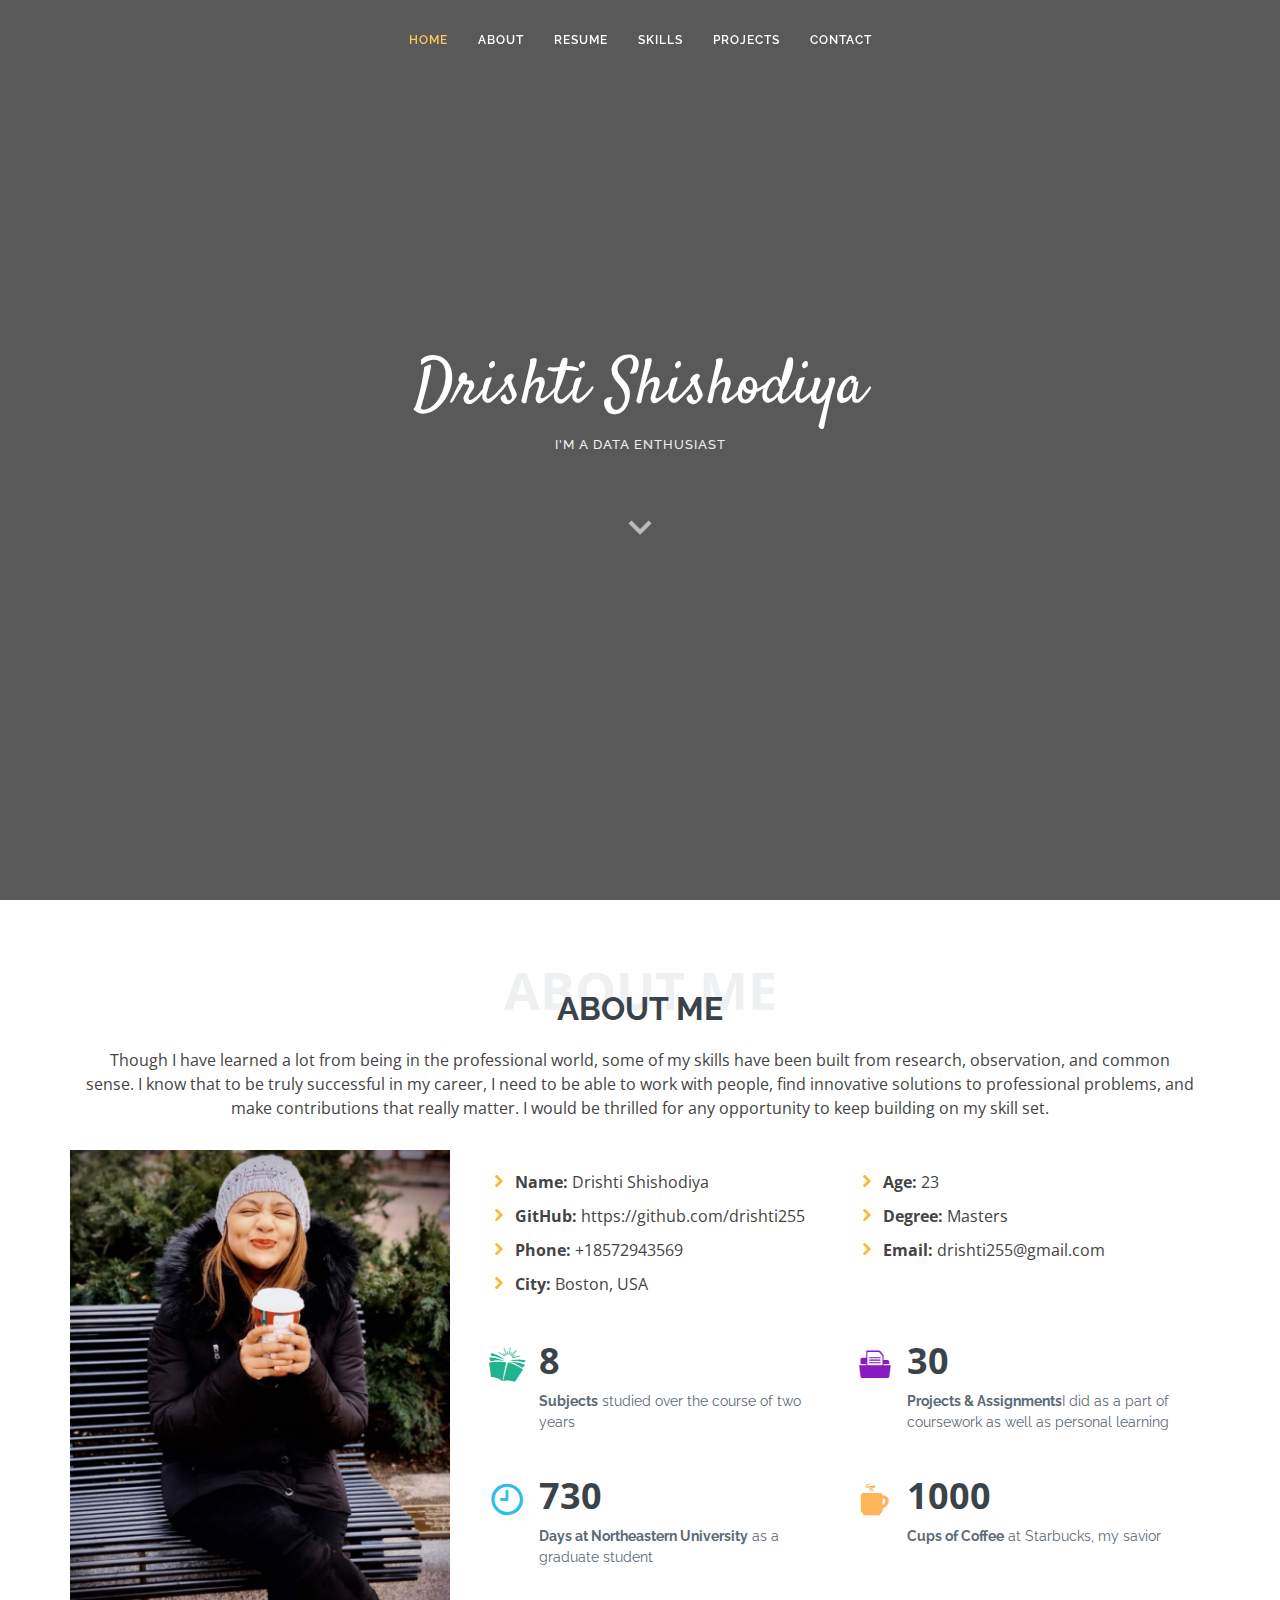
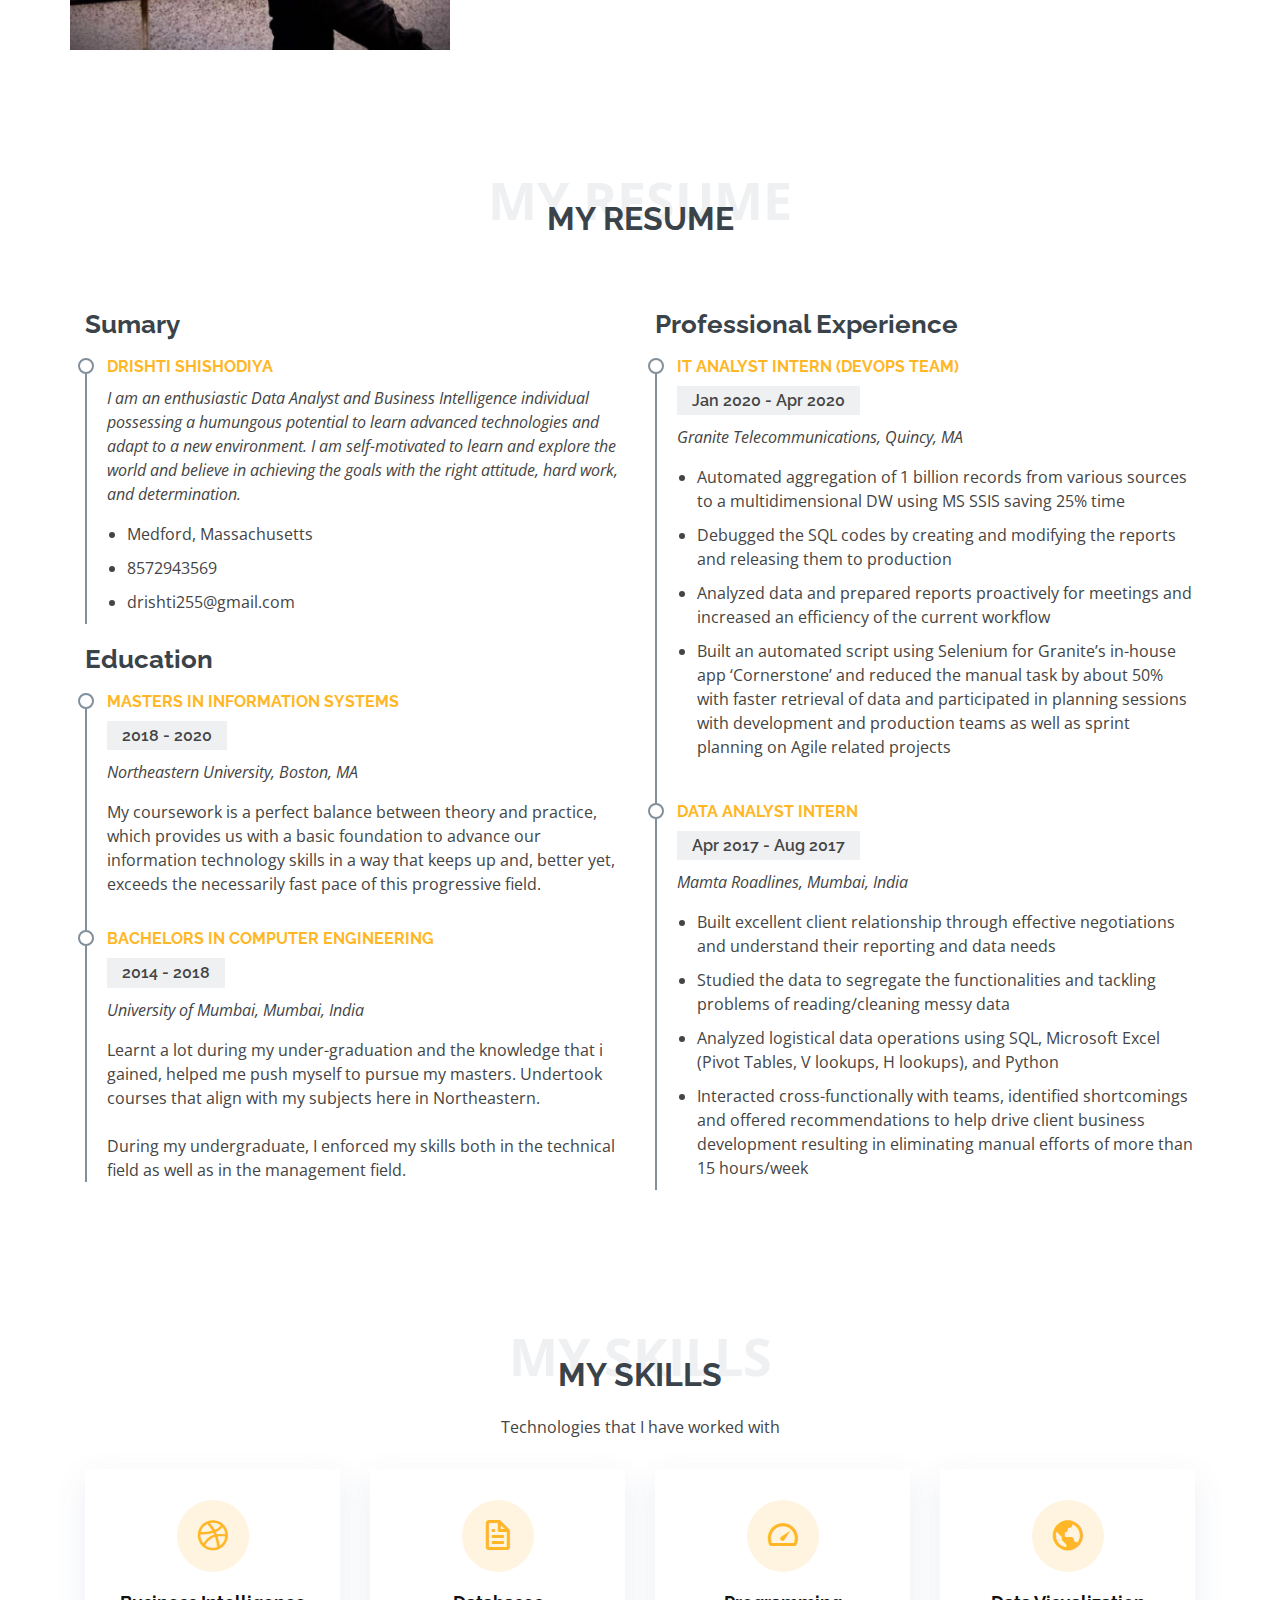
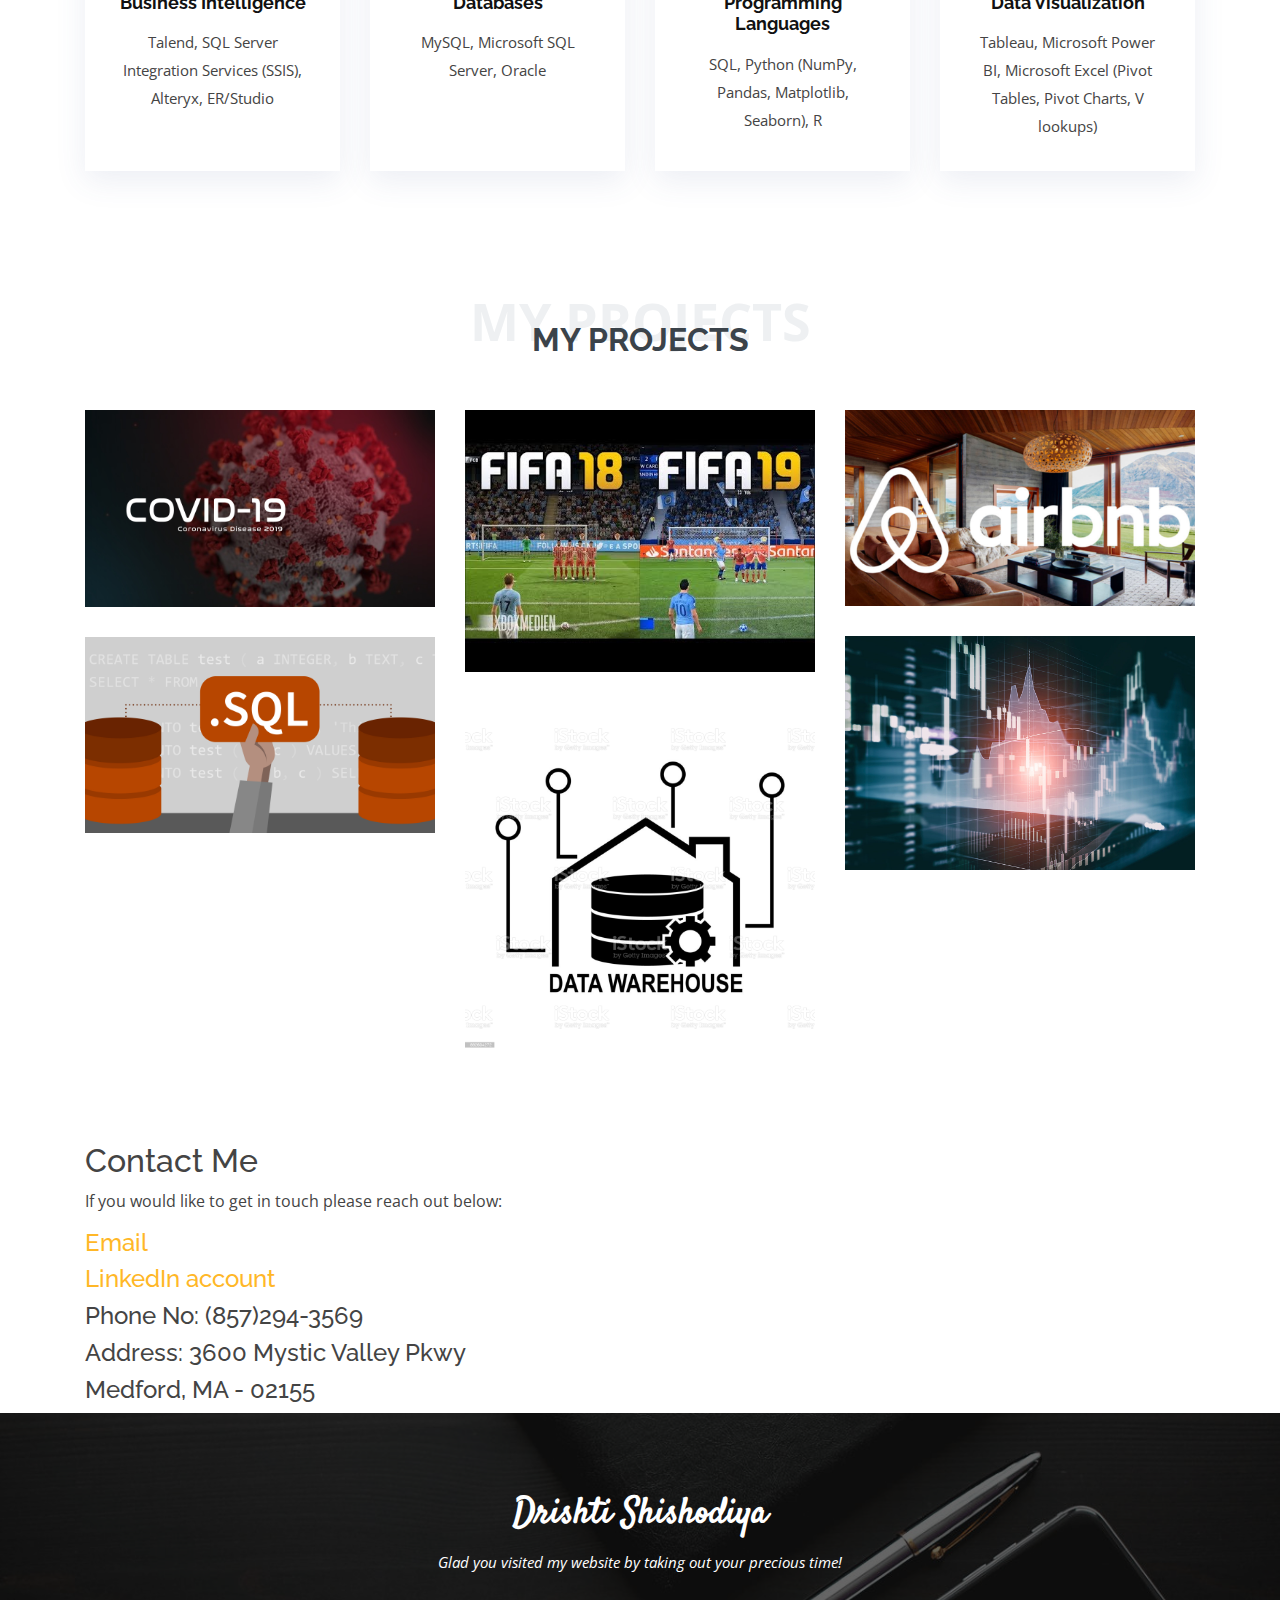
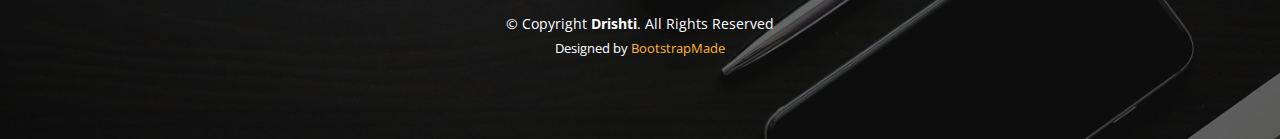
==== commit 08724ad3: "image updated" ====
--- a/index.html
+++ b/index.html
@@ -2,7 +2,7 @@
   <meta charset="utf-8">
   <meta content="width=device-width, initial-scale=1.0" name="viewport">
 
-  <title>Laura Bootstrap Template - Index</title>
+  <title>Drishti Shishodiya</title>
   <meta content="" name="description">
   <meta content="" name="keywords">
 
@@ -23,12 +23,7 @@
   <!-- Template Main CSS File -->
   <link href="assets/css/style.css" rel="stylesheet">
 
-  <!-- =======================================================
-  * Template Name: Laura - v2.2.0
-  * Template URL: https://bootstrapmade.com/laura-free-creative-bootstrap-theme/
-  * Author: BootstrapMade.com
-  * License: https://bootstrapmade.com/license/
-  ======================================================== -->
+  
 </head>
 
 <body class=""><button type="button" class="mobile-nav-toggle d-lg-none"><i class="icofont-navigation-menu"></i></button>
@@ -151,7 +146,7 @@
             <h3 class="resume-title">Sumary</h3>
             <div class="resume-item pb-0">
               <h4>Drishti Shishodiya</h4>
-              <p><em>Innovative and deadline-driven Graphic Designer with 3+ years of experience designing and developing user-centered digital/print marketing material from initial concept to final, polished deliverable.</em></p>
+              <p><em>I am an enthusiastic Data Analyst and Business Intelligence individual possessing a humungous potential to learn advanced technologies and adapt to a new environment. I am self-motivated to learn and explore the world and believe in achieving the goals with the right attitude, hard work, and determination.</em></p>
               <p>
               </p><ul>
                 <li> Medford, Massachusetts</li>
--- a/assets/css/style.css
+++ b/assets/css/style.css
@@ -1,12 +1,12 @@
-/**
-* Template Name: Laura - v2.2.0
-* Template URL: https://bootstrapmade.com/laura-free-creative-bootstrap-theme/
-* Author: BootstrapMade.com
-* License: https://bootstrapmade.com/license/
-*/
-
-/*--------------------------------------------------------------
-# General
+/**
+* Template Name: Laura - v2.2.0
+* Template URL: https://bootstrapmade.com/laura-free-creative-bootstrap-theme/
+* Author: BootstrapMade.com
+* License: https://bootstrapmade.com/license/
+*/
+
+/*--------------------------------------------------------------
+# General
 --------------------------------------------------------------*/
 body {
   font-family: "Open Sans", sans-serif;
@@ -26,8 +26,8 @@
   font-family: "Raleway", sans-serif;
 }
 
-/*--------------------------------------------------------------
-# Back to top button
+/*--------------------------------------------------------------
+# Back to top button
 --------------------------------------------------------------*/
 .back-to-top {
   position: fixed;
@@ -55,8 +55,8 @@
   color: #fff;
 }
 
-/*--------------------------------------------------------------
-# Header
+/*--------------------------------------------------------------
+# Header
 --------------------------------------------------------------*/
 #header {
   z-index: 997;
@@ -74,8 +74,8 @@
   background: rgba(25, 28, 31, 0.8);
 }
 
-/*--------------------------------------------------------------
-# Navigation Menu
+/*--------------------------------------------------------------
+# Navigation Menu
 --------------------------------------------------------------*/
 /* Desktop Navigation */
 .nav-menu, .nav-menu * {
@@ -295,13 +295,13 @@
   color: #fff;
 }
 
-/*--------------------------------------------------------------
-# Hero Section
+/*--------------------------------------------------------------
+# Hero Section
 --------------------------------------------------------------*/
 #hero {
   width: 100%;
   height: 100vh;
-  background: url("../img/hero-bg.jpg") top right;
+  background: url("https://d2halst20r4hcy.cloudfront.net/wallpapers2/049/396/217/600/original/avatar.jpg") top right;
   background-size: cover;
   position: relative;
 }
@@ -393,8 +393,8 @@
   }
 }
 
-/*--------------------------------------------------------------
-# Sections General
+/*--------------------------------------------------------------
+# Sections General
 --------------------------------------------------------------*/
 section {
   padding: 60px 0;
@@ -450,8 +450,8 @@
   }
 }
 
-/*--------------------------------------------------------------
-# Breadcrumbs
+/*--------------------------------------------------------------
+# Breadcrumbs
 --------------------------------------------------------------*/
 .breadcrumbs {
   padding: 20px 0;
@@ -510,8 +510,8 @@
   }
 }
 
-/*--------------------------------------------------------------
-# About Me
+/*--------------------------------------------------------------
+# About Me
 --------------------------------------------------------------*/
 .about .content h3 {
   font-weight: 700;
@@ -624,8 +624,8 @@
   background-color: #ffb727;
 }
 
-/*--------------------------------------------------------------
-# My Resume
+/*--------------------------------------------------------------
+# My Resume
 --------------------------------------------------------------*/
 .resume .resume-title {
   font-size: 26px;
@@ -684,8 +684,8 @@
   border: 2px solid #82909c;
 }
 
-/*--------------------------------------------------------------
-# My Services
+/*--------------------------------------------------------------
+# My Services
 --------------------------------------------------------------*/
 .services .icon-box {
   padding: 30px;
@@ -740,8 +740,8 @@
   color: #ffb727;
 }
 
-/*--------------------------------------------------------------
-# Testimonials
+/*--------------------------------------------------------------
+# Testimonials
 --------------------------------------------------------------*/
 .testimonials {
   padding: 80px 0;
@@ -844,8 +844,8 @@
   }
 }
 
-/*--------------------------------------------------------------
-# My Portfolio
+/*--------------------------------------------------------------
+# My Portfolio
 --------------------------------------------------------------*/
 .portfolio #portfolio-flters {
   list-style: none;
@@ -934,8 +934,8 @@
   opacity: 1;
 }
 
-/*--------------------------------------------------------------
-# Portfolio Details
+/*--------------------------------------------------------------
+# Portfolio Details
 --------------------------------------------------------------*/
 .portfolio-details {
   padding-top: 30px;
@@ -1021,8 +1021,8 @@
   }
 }
 
-/*--------------------------------------------------------------
-# Pricing
+/*--------------------------------------------------------------
+# Pricing
 --------------------------------------------------------------*/
 .pricing .box {
   padding: 20px;
@@ -1131,8 +1131,8 @@
   color: #fff;
 }
 
-/*--------------------------------------------------------------
-# Contact Me
+/*--------------------------------------------------------------
+# Contact Me
 --------------------------------------------------------------*/
 .contact .info-box {
   color: #444444;
@@ -1291,8 +1291,8 @@
   }
 }
 
-/*--------------------------------------------------------------
-# Footer
+/*--------------------------------------------------------------
+# Footer
 --------------------------------------------------------------*/
 #footer {
   background: url("../img/footer-bg.jpg") top center no-repeat;
